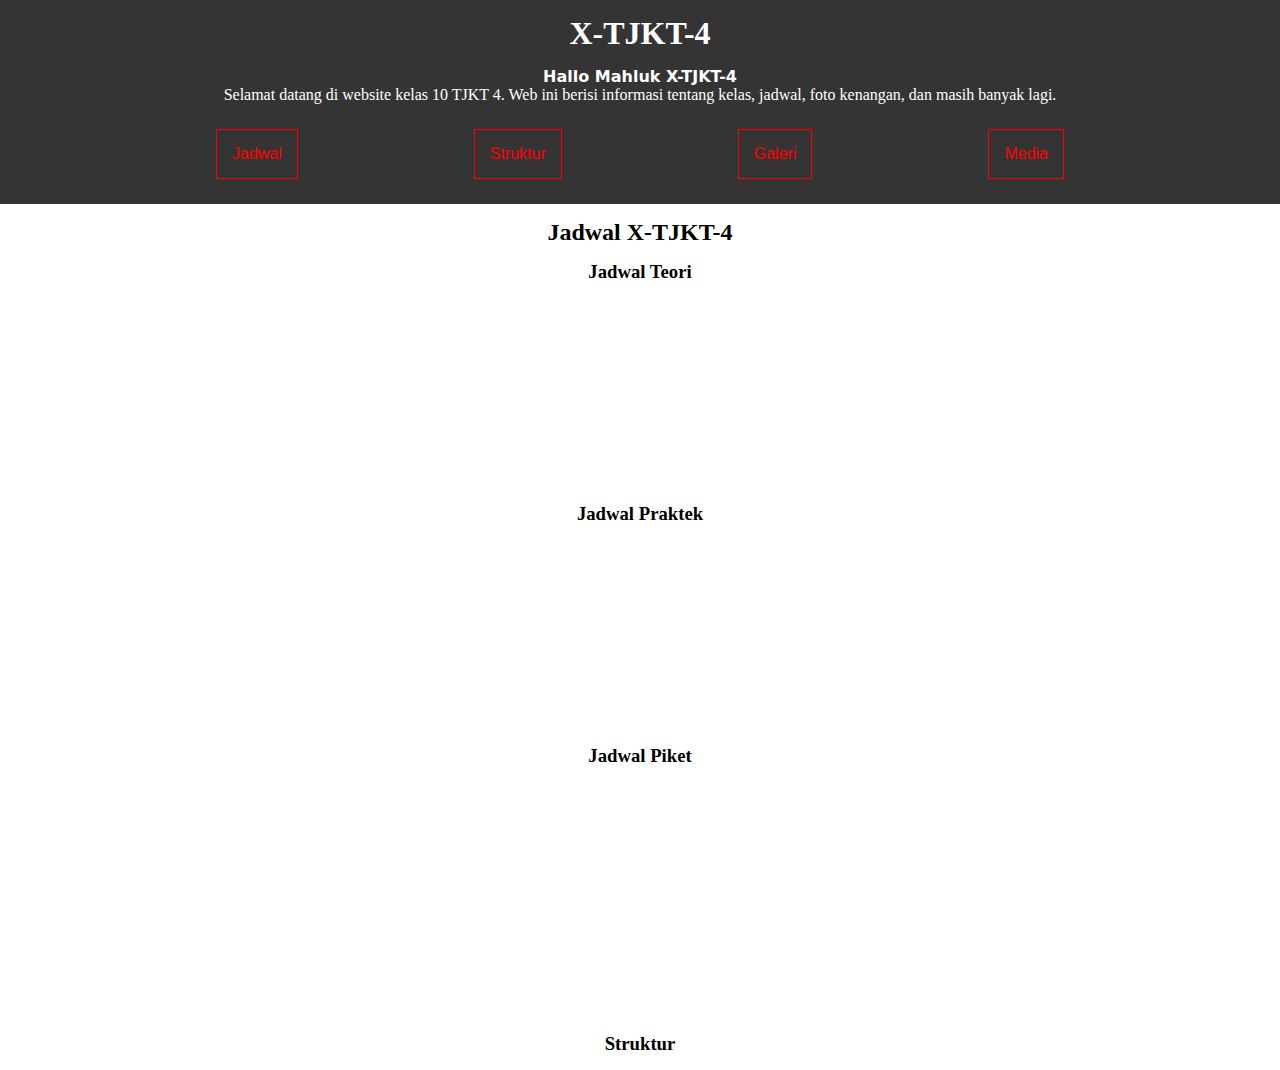
==== index.html @ d937a9f5 "update" ====
<!DOCTYPE html>
<html lang="en">
<head>
    <meta charset="UTF-8">
    <meta name="viewport" content="width=device-width, initial-scale=1.0">
    <title>CLASS X-TJKT-4</title>
    <link rel="stylesheet" href="style/style.css">
</head>
<body>

    <header>
        <div class="judul">
        <h1>X-TJKT-4</h1>
        <h4>Hallo Mahluk X-TJKT-4</h4>
        <p>Selamat datang di website kelas 10 TJKT 4. Web ini berisi informasi tentang kelas, jadwal, foto kenangan, dan masih banyak lagi.</p>
        </div>
        <nav class="page">
            <a href="#jadwal">Jadwal</a>
            <a href="#Struktur">Struktur</a>
            <a href="#">Galeri</a>
            <a href="#Jadwal">Media</a>
        </nav>
    </header>

    <main>

        <section id="jadwal">

            <h2>Jadwal X-TJKT-4</h2>

            <div class="teori">
                <h3>Jadwal Teori</h3>
                <details class="jadwal" data-hari="1">
                    <summary>Senin</summary>
                        <p>SIN [Sejarah Indonesia]</p>
                        <p>BIG [Bahasa Inggris]</p>
                        <p>PAB [Pendidikan Agama]</p>
                </details>
                <details class="jadwal" data-hari="2">
                    <summary>Selasa</summary>
                        <p>MAT [Matematika]</p>
                        <p>BJW [Bahasa Jawa]</p>
                        <p>BIN [Bahasa Indonesia]</p>
                </details>
                <details class="jadwal" data-hari="3">
                    <summary>Rabu</summary>
                        <p>BIG [Bahasa Inggris]</p>
                        <p>MAT [Matematika]</p>
                        <p>SBU [Seni Budaya]</p>
                </details>
                <details class="jadwal" data-hari="4">
                    <summary>Kamis</summary>
                        <p>PJOK [Pendidikan Jasmani, Olahraga, dan Kesehatan]</p>
                        <p>Jeda Kegiatan</p>
                        <p>BIN [Bahasa Indonesia]</p>
                        <p>PAB [Pendidikan Agama]</p>
                </details>
                <details class="jadwal" data-hari="5">
                    <summary>Jum'at</summary>
                        <p>Jum'at Karakter</p>
                        <p>PJOK [Pendidikan Jasmani, Olahraga, dan Kesehatan]</p>
                        <p>PKN [Pendidikan Kewarga Negaraan]</p>
                </details>
            </div>
            <div class="praktek">
                <h3>Jadwal Praktek</h3>
                <details class="jadwal" data-hari="1">
                    <summary>Senin</summary>
                        <p>PKR [Penguatan Karakter][Upacara]</p>
                        <p>DPK [Dasar Proggram Keahlian]</p>
                        <p>BKS [Bimbinagan Konseling]</p>
                        <p>DPK [Dasar Proggam Keahlian]</p>
                </details>
                <details class="jadwal" data-hari="2"> 
                    <summary>Selasa</summary>
                        <p>PAS [IPA IPS]</p>
                        <p>P-5</p>
                        <p>DPK [Dasar Proggam Keahlian]</p>
                        <p>PAS [IPA IPS]</p>
                </details>
                <details class="jadwal" data-hari="3">
                    <summary>Rabu</summary>
                        <p>DPK [Dasar Proggam Keahlian]</p>
                </details>
                <details class="jadwal" data-hari="4">
                    <summary>Kamis</summary>
                        <p>DPK [Dasar Proggam Keahlian</p>
                        <p>P-5</p>
                        <p>INF [Informatika]]</p>
                </details>
                <details class="jadwal" data-hari="5">
                    <summary>Jum'at</summary>
                        <p>Jum'at Karakter</p>
                        <p>INF [Informatika]</p>
                        <p>PAS [IPA IPS]</p>
                </details>
            </div>
            <div class="piket">
                <h3>Jadwal Piket</h3>
                <details class="jadwal" data-hari="1">
                    <summary>Senin</summary>
                        <p>Abyakta  |  Adhira  |  Ahmad  | Syahrul  | Raka  |  Taufiq  |  Albriano</p>
                </details>
                <details class="jadwal" data-hari="2">
                    <summary>Selasa</summary>
                        <p>Bintang | Aqila | Ardiansyah | Afifah | Septian | Sofyan | Syahid</p>
                </details>
                <details class="jadwal" data-hari="3">
                    <summary>Rabu</summary>
                        <p>Aulia Cintya | Aulia Rossi | Alvalen | Azizah | Revan | Ririn | Riska</p>
                </details>
                <details class="jadwal" data-hari="4">
                    <summary>Kamis</summary>
                        <p>Bidhary | Denia | Dwi Handika | Pratama | Hasya | Puan | Putri</p>
                </details>
                <details class="jadwal" data-hari="5">
                    <summary>Jum'at</summary>
                        <p>Herlambang | Ivo | Kelvin | Fardan | Nova</p>
                </details>
            </div>
        </section>
        <br><br>
        <section id="Struktur">
            <div class="struktur">
                <h3>Struktur</h3>
            </div>
        </section>
    </main>
        

    <script src="script/script.js"></script>



</body>
</html>
---- style/style.css ----
* {
    margin: 0;
    padding: 0;
    font-family: Arial, Helvetica, sans-serif;
}


header {
    background-color: rgb(53, 52, 52);
    color: #fff;
    text-align: center;
}

header h1 {
    padding: 15px;
    font-family: cursive;
}

header h4 {
    font-family: system-ui, -apple-system, BlinkMacSystemFont, 'Segoe UI', Roboto, Oxygen, Ubuntu, Cantarell, 'Open Sans', 'Helvetica Neue', sans-serif;
}

header p {
    margin: auto;
    width: 80%;
    font-family: 'Times New Roman', Times, serif;
}

header .page {
    justify-content: space-around;
    display: flex;
    width: 80%;
    margin: auto;
    padding: 25px;
}

/* Gaya dasar untuk tautan header */
header a {
    text-decoration: none; /* Menghilangkan garis bawah pada tautan */
    color: #ff0000; /* Mengatur warna teks menjadi merah */
    border: #ff0000 1px solid; /* Menambahkan border merah pada tautan */
    padding: 15px; /* Menambahkan padding di sekitar teks */
    display: inline-block; /* Memastikan padding dan animasi bekerja dengan baik */
    transition: all 0.3s ease; /* Transisi halus untuk semua properti selama 0.3 detik */
}

/* Gaya untuk tautan saat di-hover */
header a:hover {
    color: #fff; /* Mengubah warna teks menjadi putih saat di-hover */
    background: red; /* Mengubah warna latar belakang menjadi merah saat di-hover */
}

/* Animasi tambahan dengan keyframes */
@keyframes pulse {
    0% {
        transform: scale(1); /* Skala awal elemen */
        background-color: red; /* Warna latar belakang awal */
    }
    50% {
        transform: scale(1.1); /* Skala elemen menjadi lebih besar */
        background-color: darkred; /* Warna latar belakang menjadi lebih gelap */
    }
    100% {
        transform: scale(1); /* Kembali ke skala awal */
        background-color: red; /* Warna latar belakang kembali ke merah */
    }
}

/* Menerapkan animasi saat di-hover */
header a:hover {
    animation: pulse 0.6s ease-in-out; /* Menerapkan animasi pulse selama 0.6 detik */
}

#jadwal {
    margin: auto;
    width: 80%;
}

.jadwal {
    border: black 1px solid;
    padding: 5px;
    background: #aeaeae;
    text-align: justify;
}


.jadwal:hover {
    background-color: #ff0000;
    color: white;
}

.jadwal[open] {
    background-color: black;
    color: red;
}

.terpilih {
    background-color: #90ee90; /* Hijau untuk hari terpilih */
}
.tidak-terpilih {
    background-color: #ff6347; /* Merah untuk hari tidak terpilih */
}

#jadwal h2 {
    text-align: center;
    font-family:cursive;
    font-weight: bold;
    margin: 15px;
}

.teori h3, .praktek h3, .piket h3, .struktur h3{
    text-align: center;
    font-family:cursive;
    font-weight: bold;
    margin: 15px;
}

/* Animasi fade-in untuk .jadwal */
@keyframes fadeIn {
    from {
        opacity: 0;
        transform: translateY(20px);
    }
    to {
        opacity: 1;
        transform: translateY(0);
    }
}

/* Terapkan animasi pada elemen .jadwal */
.jadwal {
    opacity: 0; /* Awalnya tersembunyi */
    animation: fadeIn 0.5s ease forwards; /* Terapkan animasi */
    margin: 10px 0; /* Tambahkan margin untuk pemisah */
}

/* Menerapkan delay untuk setiap .jadwal */
.jadwal:nth-child(1) {
    animation-delay: 0.5s; /* Muncul setelah 0.5 detik */
}
.jadwal:nth-child(2) {
    animation-delay: 1s; /* Muncul setelah 1 detik */
}
.jadwal:nth-child(3) {
    animation-delay: 1.5s; /* Muncul setelah 1.5 detik */
}
.jadwal:nth-child(4) {
    animation-delay: 2s; /* Muncul setelah 2 detik */
}
.jadwal:nth-child(5) {
    animation-delay: 2.5s; /* Muncul setelah 2.5 detik */
}
.jadwal:nth-child(6) {
    animation-delay: 3s; /* Muncul setelah 3 detik */
}
.jadwal:nth-child(7) {
    animation-delay: 3.5s; /* Muncul setelah 3.5 detik */
}
.jadwal:nth-child(8) {
    animation-delay: 4s; /* Muncul setelah 3.5 detik */
}
.jadwal:nth-child(9) {
    animation-delay: 4.5s; /* Muncul setelah 3.5 detik */
}
.jadwal:nth-child(10) {
    animation-delay: 5s; /* Muncul setelah 3.5 detik */
}
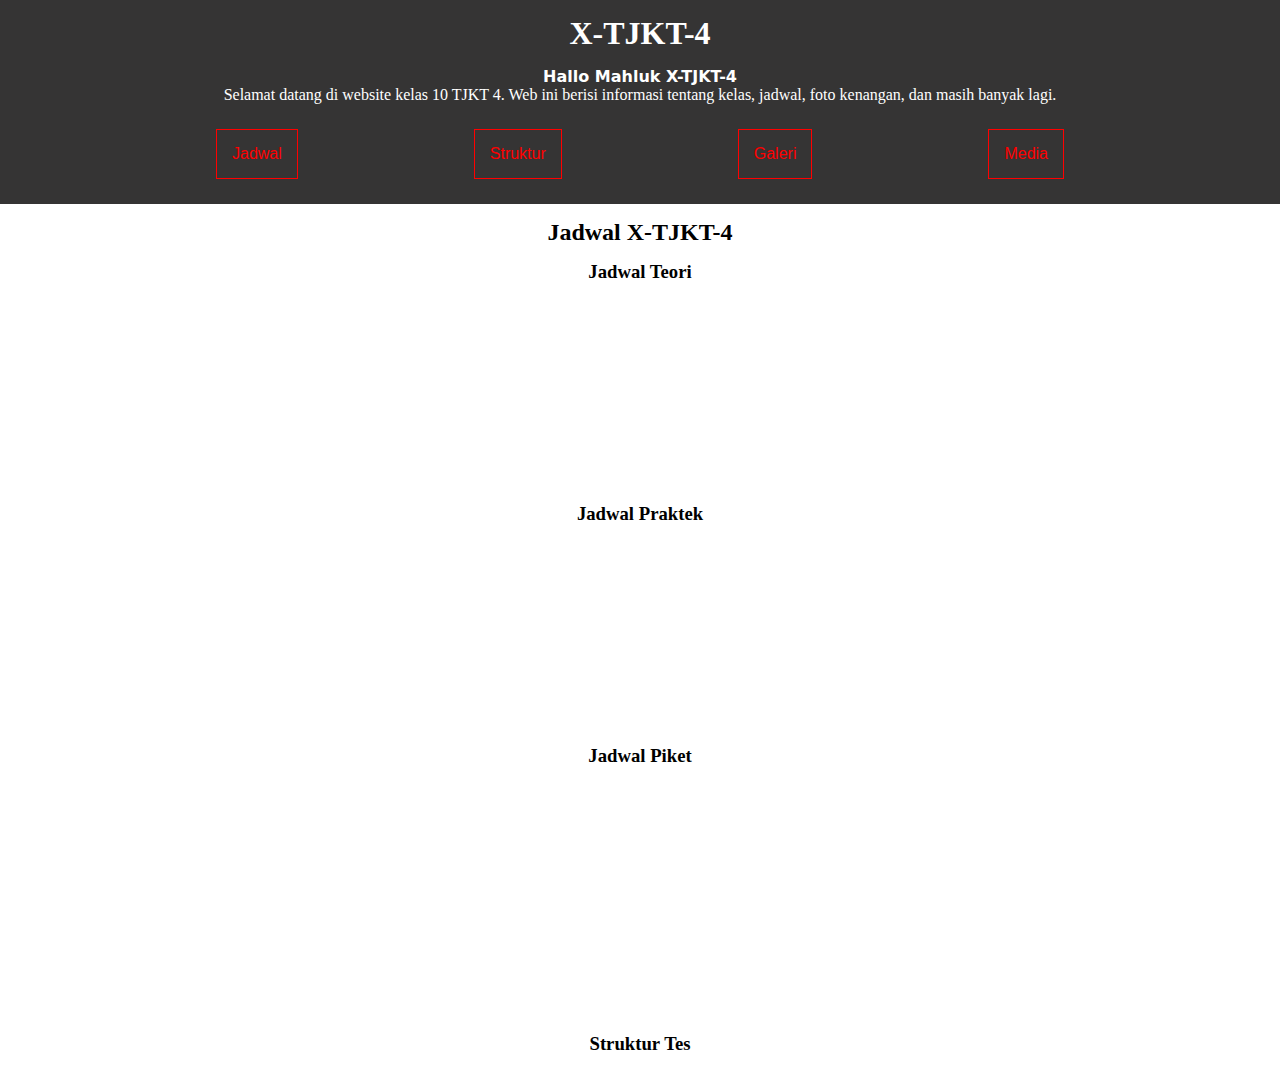
==== commit 71646f40: "update" ====
--- a/index.html
+++ b/index.html
@@ -122,7 +122,7 @@
         <br><br>
         <section id="Struktur">
             <div class="struktur">
-                <h3>Struktur</h3>
+                <h3>Struktur Tes</h3>
             </div>
         </section>
     </main>
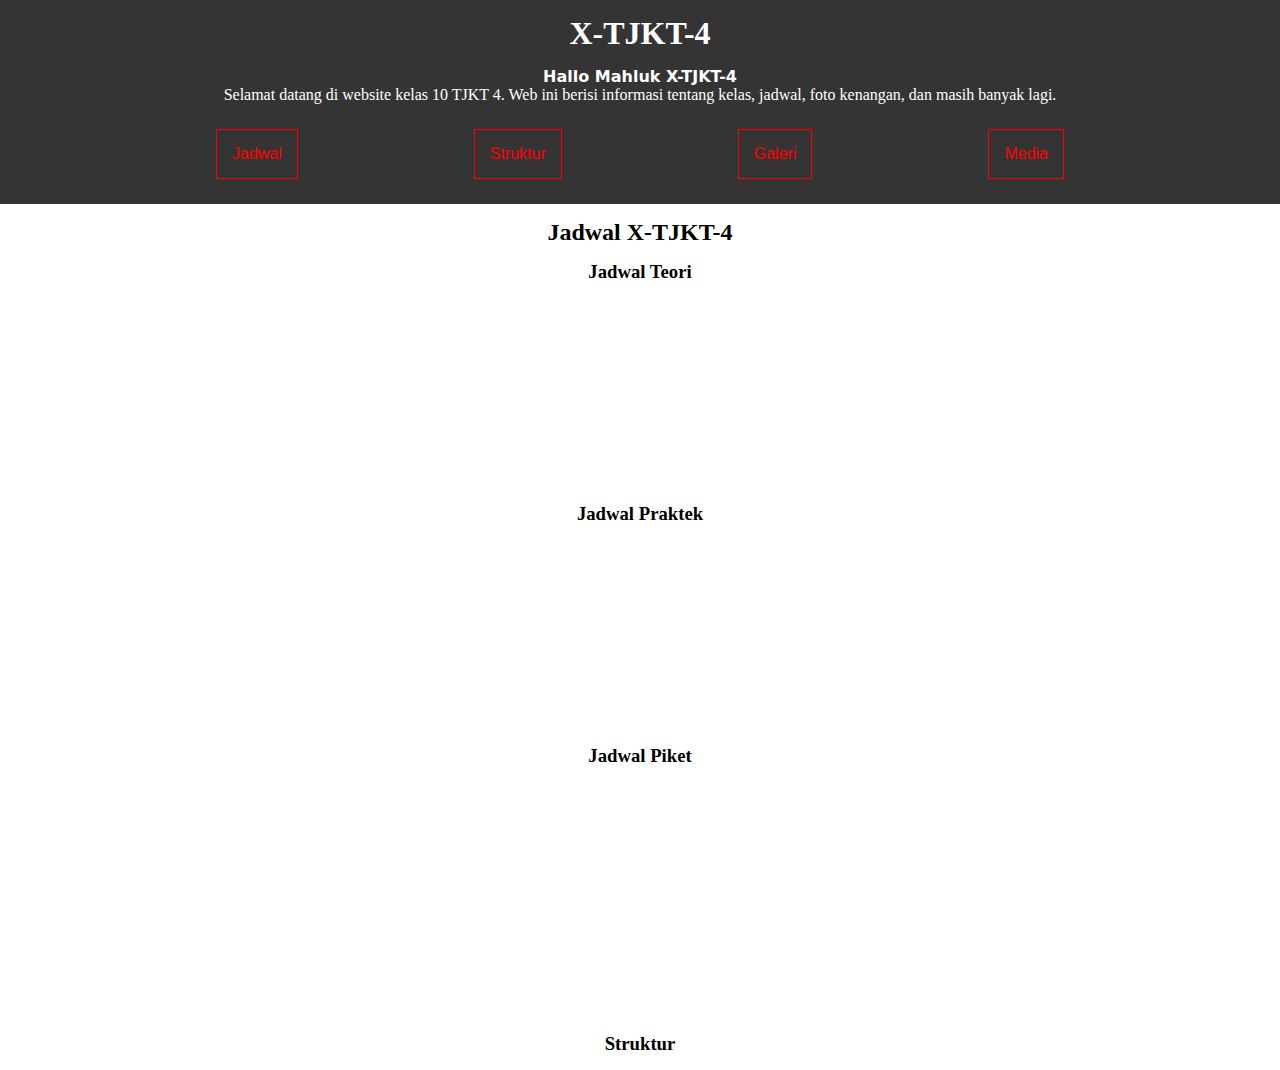
==== commit a2072d02: "update" ====
--- a/index.html
+++ b/index.html
@@ -122,7 +122,7 @@
         <br><br>
         <section id="Struktur">
             <div class="struktur">
-                <h3>Struktur Tes</h3>
+                <h3>Struktur</h3>
             </div>
         </section>
     </main>
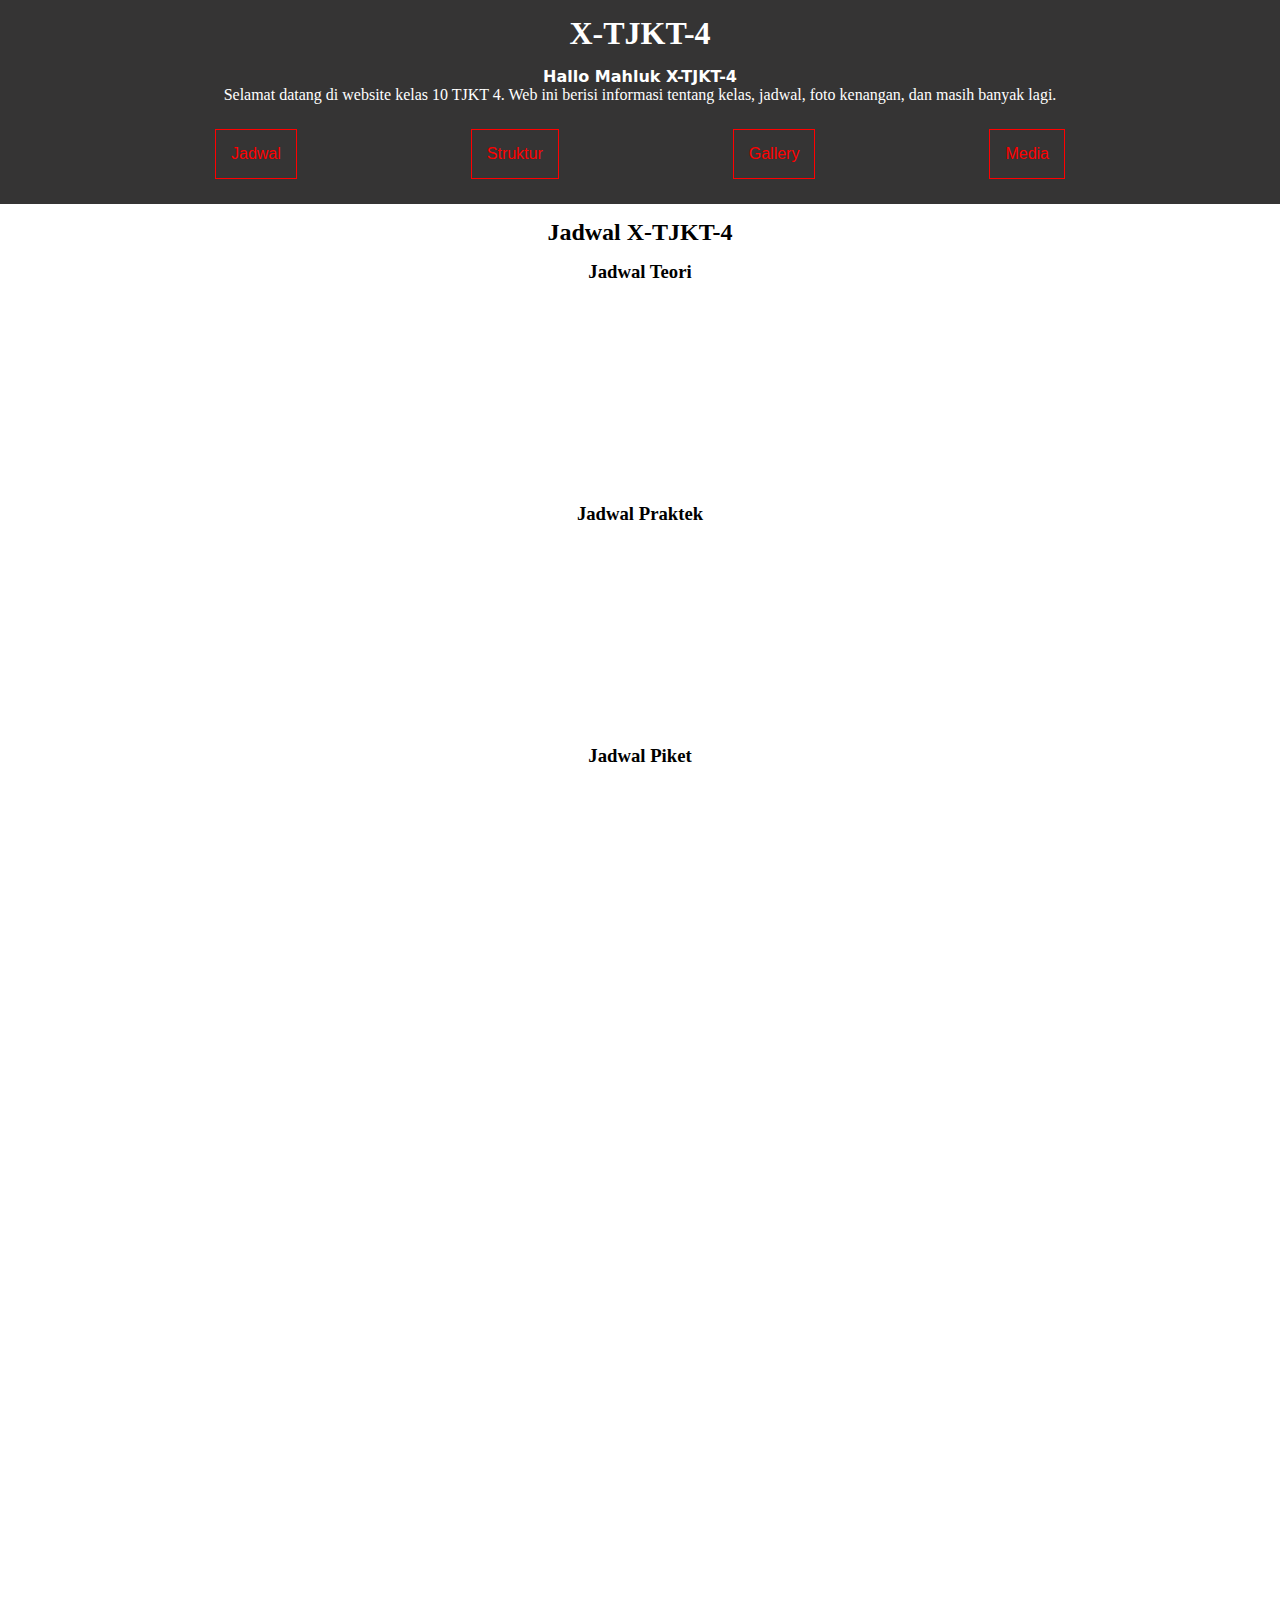
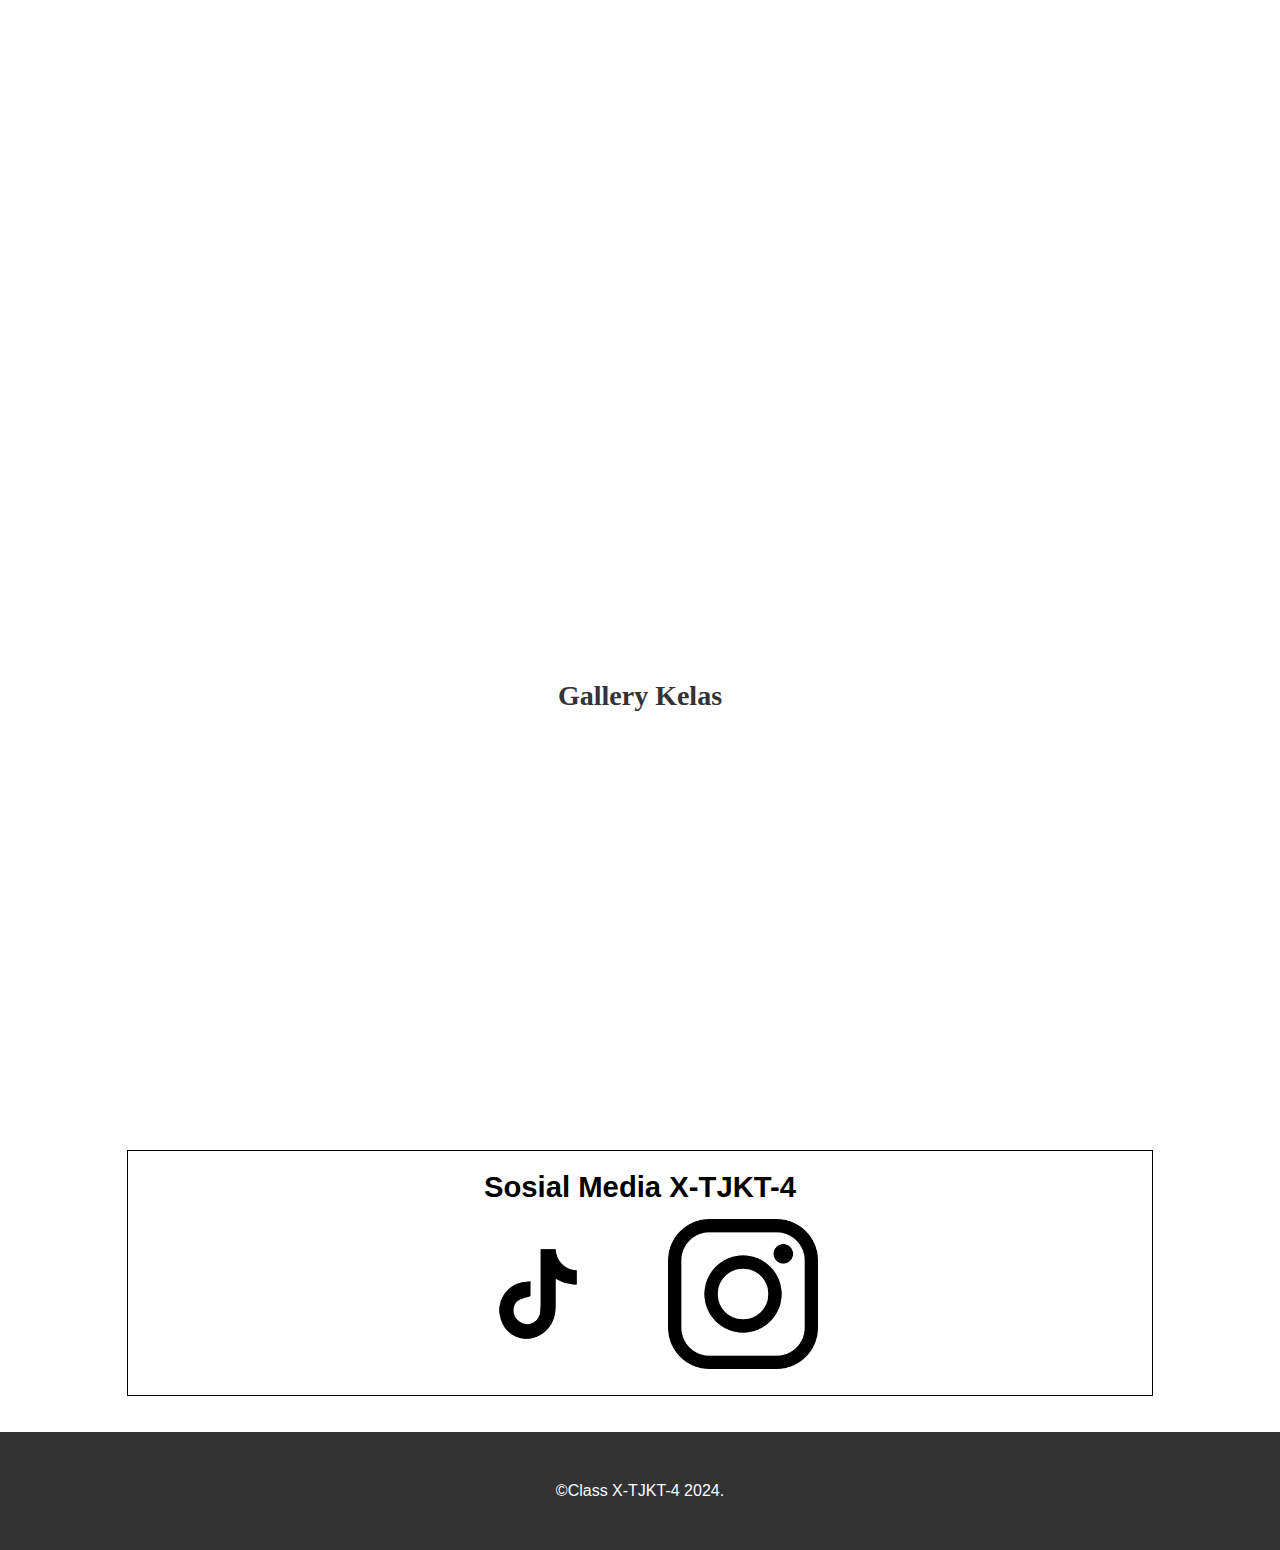
==== commit 4a604430: "update" ====
--- a/index.html
+++ b/index.html
@@ -1,136 +1,184 @@
-<!DOCTYPE html>
-<html lang="en">
-<head>
-    <meta charset="UTF-8">
-    <meta name="viewport" content="width=device-width, initial-scale=1.0">
-    <title>CLASS X-TJKT-4</title>
-    <link rel="stylesheet" href="style/style.css">
-</head>
-<body>
-
-    <header>
-        <div class="judul">
-        <h1>X-TJKT-4</h1>
-        <h4>Hallo Mahluk X-TJKT-4</h4>
-        <p>Selamat datang di website kelas 10 TJKT 4. Web ini berisi informasi tentang kelas, jadwal, foto kenangan, dan masih banyak lagi.</p>
-        </div>
-        <nav class="page">
-            <a href="#jadwal">Jadwal</a>
-            <a href="#Struktur">Struktur</a>
-            <a href="#">Galeri</a>
-            <a href="#Jadwal">Media</a>
-        </nav>
-    </header>
-
-    <main>
-
-        <section id="jadwal">
-
-            <h2>Jadwal X-TJKT-4</h2>
-
-            <div class="teori">
-                <h3>Jadwal Teori</h3>
-                <details class="jadwal" data-hari="1">
-                    <summary>Senin</summary>
-                        <p>SIN [Sejarah Indonesia]</p>
-                        <p>BIG [Bahasa Inggris]</p>
-                        <p>PAB [Pendidikan Agama]</p>
-                </details>
-                <details class="jadwal" data-hari="2">
-                    <summary>Selasa</summary>
-                        <p>MAT [Matematika]</p>
-                        <p>BJW [Bahasa Jawa]</p>
-                        <p>BIN [Bahasa Indonesia]</p>
-                </details>
-                <details class="jadwal" data-hari="3">
-                    <summary>Rabu</summary>
-                        <p>BIG [Bahasa Inggris]</p>
-                        <p>MAT [Matematika]</p>
-                        <p>SBU [Seni Budaya]</p>
-                </details>
-                <details class="jadwal" data-hari="4">
-                    <summary>Kamis</summary>
-                        <p>PJOK [Pendidikan Jasmani, Olahraga, dan Kesehatan]</p>
-                        <p>Jeda Kegiatan</p>
-                        <p>BIN [Bahasa Indonesia]</p>
-                        <p>PAB [Pendidikan Agama]</p>
-                </details>
-                <details class="jadwal" data-hari="5">
-                    <summary>Jum'at</summary>
-                        <p>Jum'at Karakter</p>
-                        <p>PJOK [Pendidikan Jasmani, Olahraga, dan Kesehatan]</p>
-                        <p>PKN [Pendidikan Kewarga Negaraan]</p>
-                </details>
-            </div>
-            <div class="praktek">
-                <h3>Jadwal Praktek</h3>
-                <details class="jadwal" data-hari="1">
-                    <summary>Senin</summary>
-                        <p>PKR [Penguatan Karakter][Upacara]</p>
-                        <p>DPK [Dasar Proggram Keahlian]</p>
-                        <p>BKS [Bimbinagan Konseling]</p>
-                        <p>DPK [Dasar Proggam Keahlian]</p>
-                </details>
-                <details class="jadwal" data-hari="2"> 
-                    <summary>Selasa</summary>
-                        <p>PAS [IPA IPS]</p>
-                        <p>P-5</p>
-                        <p>DPK [Dasar Proggam Keahlian]</p>
-                        <p>PAS [IPA IPS]</p>
-                </details>
-                <details class="jadwal" data-hari="3">
-                    <summary>Rabu</summary>
-                        <p>DPK [Dasar Proggam Keahlian]</p>
-                </details>
-                <details class="jadwal" data-hari="4">
-                    <summary>Kamis</summary>
-                        <p>DPK [Dasar Proggam Keahlian</p>
-                        <p>P-5</p>
-                        <p>INF [Informatika]]</p>
-                </details>
-                <details class="jadwal" data-hari="5">
-                    <summary>Jum'at</summary>
-                        <p>Jum'at Karakter</p>
-                        <p>INF [Informatika]</p>
-                        <p>PAS [IPA IPS]</p>
-                </details>
-            </div>
-            <div class="piket">
-                <h3>Jadwal Piket</h3>
-                <details class="jadwal" data-hari="1">
-                    <summary>Senin</summary>
-                        <p>Abyakta  |  Adhira  |  Ahmad  | Syahrul  | Raka  |  Taufiq  |  Albriano</p>
-                </details>
-                <details class="jadwal" data-hari="2">
-                    <summary>Selasa</summary>
-                        <p>Bintang | Aqila | Ardiansyah | Afifah | Septian | Sofyan | Syahid</p>
-                </details>
-                <details class="jadwal" data-hari="3">
-                    <summary>Rabu</summary>
-                        <p>Aulia Cintya | Aulia Rossi | Alvalen | Azizah | Revan | Ririn | Riska</p>
-                </details>
-                <details class="jadwal" data-hari="4">
-                    <summary>Kamis</summary>
-                        <p>Bidhary | Denia | Dwi Handika | Pratama | Hasya | Puan | Putri</p>
-                </details>
-                <details class="jadwal" data-hari="5">
-                    <summary>Jum'at</summary>
-                        <p>Herlambang | Ivo | Kelvin | Fardan | Nova</p>
-                </details>
-            </div>
-        </section>
-        <br><br>
-        <section id="Struktur">
-            <div class="struktur">
-                <h3>Struktur</h3>
-            </div>
-        </section>
-    </main>
-        
-
-    <script src="script/script.js"></script>
-
-
-
-</body>
-</html>
+<!DOCTYPE html>
+<html lang="en">
+<head>
+    <meta charset="UTF-8">
+    <meta name="viewport" content="width=device-width, initial-scale=1.0">
+    <title>CLASS X-TJKT-4</title>
+    <link rel="stylesheet" href="style/style.css">
+</head>
+<body>
+
+    <header>
+        <div class="judul">
+        <h1>X-TJKT-4</h1>
+        <h4>Hallo Mahluk X-TJKT-4</h4>
+        <p>Selamat datang di website kelas 10 TJKT 4. Web ini berisi informasi tentang kelas, jadwal, foto kenangan, dan masih banyak lagi.</p>
+        </div>
+        <nav class="page">
+            <a href="#jadwal">Jadwal</a>
+            <a href="#Struktur">Struktur</a>
+            <a href="#Gallery">Gallery</a>
+            <a href="#Jadwal">Media</a>
+        </nav>
+    </header>
+
+    <main>
+
+        <section id="jadwal">
+
+            <h2>Jadwal X-TJKT-4</h2>
+
+            <div class="teori">
+                <h3>Jadwal Teori</h3>
+                <details class="jadwal" data-hari="1">
+                    <summary>Senin</summary>
+                        <p>SIN [Sejarah Indonesia]</p>
+                        <p>BIG [Bahasa Inggris]</p>
+                        <p>PAB [Pendidikan Agama]</p>
+                </details>
+                <details class="jadwal" data-hari="2">
+                    <summary>Selasa</summary>
+                        <p>MAT [Matematika]</p>
+                        <p>BJW [Bahasa Jawa]</p>
+                        <p>BIN [Bahasa Indonesia]</p>
+                </details>
+                <details class="jadwal" data-hari="3">
+                    <summary>Rabu</summary>
+                        <p>BIG [Bahasa Inggris]</p>
+                        <p>MAT [Matematika]</p>
+                        <p>SBU [Seni Budaya]</p>
+                </details>
+                <details class="jadwal" data-hari="4">
+                    <summary>Kamis</summary>
+                        <p>PJOK [Pendidikan Jasmani, Olahraga, dan Kesehatan]</p>
+                        <p>Jeda Kegiatan</p>
+                        <p>BIN [Bahasa Indonesia]</p>
+                        <p>PAB [Pendidikan Agama]</p>
+                </details>
+                <details class="jadwal" data-hari="5">
+                    <summary>Jum'at</summary>
+                        <p>Jum'at Karakter</p>
+                        <p>PJOK [Pendidikan Jasmani, Olahraga, dan Kesehatan]</p>
+                        <p>PKN [Pendidikan Kewarga Negaraan]</p>
+                </details>
+            </div>
+            <div class="praktek">
+                <h3>Jadwal Praktek</h3>
+                <details class="jadwal" data-hari="1">
+                    <summary>Senin</summary>
+                        <p>PKR [Penguatan Karakter][Upacara]</p>
+                        <p>DPK [Dasar Proggram Keahlian]</p>
+                        <p>BKS [Bimbinagan Konseling]</p>
+                        <p>DPK [Dasar Proggam Keahlian]</p>
+                </details>
+                <details class="jadwal" data-hari="2"> 
+                    <summary>Selasa</summary>
+                        <p>PAS [IPA IPS]</p>
+                        <p>P-5</p>
+                        <p>DPK [Dasar Proggam Keahlian]</p>
+                        <p>PAS [IPA IPS]</p>
+                </details>
+                <details class="jadwal" data-hari="3">
+                    <summary>Rabu</summary>
+                        <p>DPK [Dasar Proggam Keahlian]</p>
+                </details>
+                <details class="jadwal" data-hari="4">
+                    <summary>Kamis</summary>
+                        <p>DPK [Dasar Proggam Keahlian</p>
+                        <p>P-5</p>
+                        <p>INF [Informatika]]</p>
+                </details>
+                <details class="jadwal" data-hari="5">
+                    <summary>Jum'at</summary>
+                        <p>Jum'at Karakter</p>
+                        <p>INF [Informatika]</p>
+                        <p>PAS [IPA IPS]</p>
+                </details>
+            </div>
+            <div class="piket">
+                <h3>Jadwal Piket</h3>
+                <details class="jadwal" data-hari="1">
+                    <summary>Senin</summary>
+                        <p>Abyakta  |  Adhira  |  Ahmad  | Syahrul  | Raka  |  Taufiq  |  Albriano</p>
+                </details>
+                <details class="jadwal" data-hari="2">
+                    <summary>Selasa</summary>
+                        <p>Bintang | Aqila | Ardiansyah | Arifah | Septian | Sofyan | Syahid</p>
+                </details>
+                <details class="jadwal" data-hari="3">
+                    <summary>Rabu</summary>
+                        <p>Aulia Cintya | Aulia Rossi | Alvalen | Azizah | Revan | Ririn | Riska</p>
+                </details>
+                <details class="jadwal" data-hari="4">
+                    <summary>Kamis</summary>
+                        <p>Bidhary | Denia | Dwi Handika | Pratama | Hasya | Puan | Putri</p>
+                </details>
+                <details class="jadwal" data-hari="5">
+                    <summary>Jum'at</summary>
+                        <p>Herlambang | Ivo | Kelvin | Marvel | Fardan | Nova</p>
+                </details>
+            </div>
+        </section>
+
+        <br><br>
+
+        <!-- struktur -->
+        <section id="Struktur">
+            <div class="struktur">
+                <img src="img/struktur.png" alt="">
+            </div>
+            <div class="spacer"></div>
+        </section>
+
+        <br><br>
+
+        <section id="Gallery">
+            <div class="gallery">
+                <h3>Gallery Kelas</h3>
+                <div class="gallery-grid">
+                    <img src="img/foto1.jpg" alt="Gambar 1">
+                    <img src="img/foto2.jpg" alt="Gambar 2">
+                    <img src="img/foto3.jpg" alt="Gambar 3">
+                    <img src="img/foto4.jpg" alt="Gambar 4">
+                    <img src="img/foto5.jpg" alt="Gambar 5">
+                </div>
+            </div>
+        </section>
+        
+        <br><br>
+
+        <section id="media">
+            <section class="social-media-section">
+                <div class="container">
+                    <h3>Sosial Media X-TJKT-4</h3>
+                    <div class="social-media-icons">
+                        <a href="" target="_blank">
+                            <img src="img/tiktok.png"" alt="">
+                        </a>
+                        <a href="https://www.instagram.com/xtjkt4.lanska/?igsh=MW5pbXUyZzM1NDYyZw%3D%3D" target="_blank">
+                            <img src="img/ig.png" alt="Instagram">
+                        </a>
+                    </div>
+                </div>
+            </section>
+            
+        </section>
+
+    </main>
+    <br><br>
+
+    <footer class="footer">
+        <div class="footerconr">
+            <p>&copy;Class X-TJKT-4 2024.</p>
+        </div>
+    </footer>
+    
+    
+        
+
+    <script src="script/script.js"></script>
+
+
+
+</body>
+</html>
--- a/style/style.css
+++ b/style/style.css
@@ -108,7 +108,9 @@
     margin: 15px;
 }
 
-.teori h3, .praktek h3, .piket h3, .struktur h3{
+/* judul h3 */
+
+.teori h3, .praktek h3, .piket h3, .struktur h3 ,.gallery h3{
     text-align: center;
     font-family:cursive;
     font-weight: bold;
@@ -165,3 +167,152 @@
 .jadwal:nth-child(10) {
     animation-delay: 5s; /* Muncul setelah 3.5 detik */
 }
+
+/* sturktur */
+
+#Struktur {
+    background-image: url(../img/struktur.png);
+    background-size: cover;  /* Memastikan gambar mengisi seluruh elemen */
+    background-position: center;  /* Memposisikan gambar di tengah */
+    margin: auto;
+    text-align: center;
+    width: 80%;
+    border: 1px solid black;
+}
+
+#Struktur img {
+    display: flex;
+    margin: auto;
+    width: 80%;
+    text-align: center;
+    opacity: 0;
+    padding: 25px 0px;
+}
+
+#Struktur {
+    opacity: 0;  /* Mulai dari transparan */
+    transform: translateY(20px);  /* Menggeser elemen ke bawah */
+    animation: fadeInUp 7.5s forwards;  /* Memanggil animasi saat dimuat */
+}
+
+@keyframes fadeInUp {
+    to {
+        opacity: 1;  /* Menjadi terlihat */
+        transform: translateY(0);  /* Kembali ke posisi normal */
+    }
+}
+
+.stuktur {
+    text-align: center;
+    padding: 50px 0;  /* Memberikan padding pada elemen */
+}
+
+/* galery */
+
+
+
+.gallery {
+    margin: auto;
+    text-align: center;  /* Menyelaraskan teks ke tengah */
+    width: 80%;
+}
+
+.gallery h3 {
+    font-size: 28px;
+    color: #333;
+    margin-bottom: 20px;
+}
+
+.gallery-grid {
+    display: grid;
+    grid-template-columns: repeat(auto-fill, minmax(200px, 1fr));  /* Grid responsif */
+    gap: 15px;  /* Jarak antar gambar */
+}
+
+.gallery-grid img {
+    width: 100%;  /* Gambar mengisi lebar grid */
+    height: auto;  /* Mempertahankan rasio aspek */
+    border-radius: 10px;  /* Sudut gambar membulat */
+    opacity: 0;  /* Mulai dari transparan */
+    transform: translateY(20px);  /* Menggeser gambar ke bawah */
+    animation: fadeInUp 0.5s forwards;  /* Memanggil animasi saat dimuat */
+}
+
+/* Delay animasi untuk setiap gambar */
+.gallery-grid img:nth-child(1) { animation-delay: 0.1s; }
+.gallery-grid img:nth-child(2) { animation-delay: 0.2s; }
+.gallery-grid img:nth-child(3) { animation-delay: 0.3s; }
+.gallery-grid img:nth-child(4) { animation-delay: 0.4s; }
+.gallery-grid img:nth-child(5) { animation-delay: 0.5s; }
+.gallery-grid img:nth-child(6) { animation-delay: 0.6s; }
+.gallery-grid img:nth-child(7) { animation-delay: 0.7s; }
+.gallery-grid img:nth-child(8) { animation-delay: 0.8s; }
+.gallery-grid img:nth-child(9) { animation-delay: 0.9s; }
+.gallery-grid img:nth-child(10) { animation-delay: 1.0s; }
+.gallery-grid img:nth-child(11) { animation-delay: 1.1s; }
+.gallery-grid img:nth-child(12) { animation-delay: 1.2s; }
+
+@keyframes fadeInUp {
+    to {
+        opacity: 1;  /* Menjadi terlihat */
+        transform: translateY(0);  /* Kembali ke posisi normal */
+    }
+}
+
+
+/* media */
+
+.social-media-section {
+    background-color: white;  /* Warna latar belakang */
+    color: black;  /* Warna teks */
+    padding: 20px 0;
+    text-align: center;  /* Menyelaraskan teks ke tengah */
+    width: 80%;
+    margin: auto;
+    font-size: 25px;
+    border: black 1px solid;
+}
+
+.social-media-section h3 {
+    margin-bottom: 15px;
+}
+
+.social-media-icons {
+    display: flex;
+    justify-content: center;  /* Memusatkan ikon */
+    flex-wrap: wrap;  /* Membuat ikon responsif */
+    gap: 55px;  /* Jarak antar ikon */
+}
+
+.social-media-icons a img {
+    width: 150px;  /* Ukuran ikon */
+    height: 150px;
+    transition: transform 0.3s;
+}
+
+.social-media-icons a img:hover {
+    transform: scale(1.1);  /* Membesar saat hover */
+    background-color: #aeaeae;
+}
+
+.container {
+    max-width: 800px;  /* Lebar maksimum kontainer */
+    margin: auto;  /* Memusatkan kontainer */
+    padding: 0 20px;  /* Jarak horizontal dalam kontainer */
+}
+
+.footer {
+    background-color: #333;  /* Warna latar belakang */
+    color: white;  /* Warna teks */
+    padding: 50px 0px;  /* Jarak vertikal */
+    text-align: center;  /* Menyelaraskan teks ke tengah */
+    position: relative;  /* Mengatur posisi */
+    bottom: 0;  /* Menempel di bagian bawah */
+    width: 100%;  /* Lebar penuh */
+}
+
+.footercon {
+    max-width: 800px;  /* Lebar maksimum kontainer */
+    margin: auto;  /* Memusatkan kontainer */
+    padding: 0 20px;  /* Jarak horizontal dalam kontainer */
+}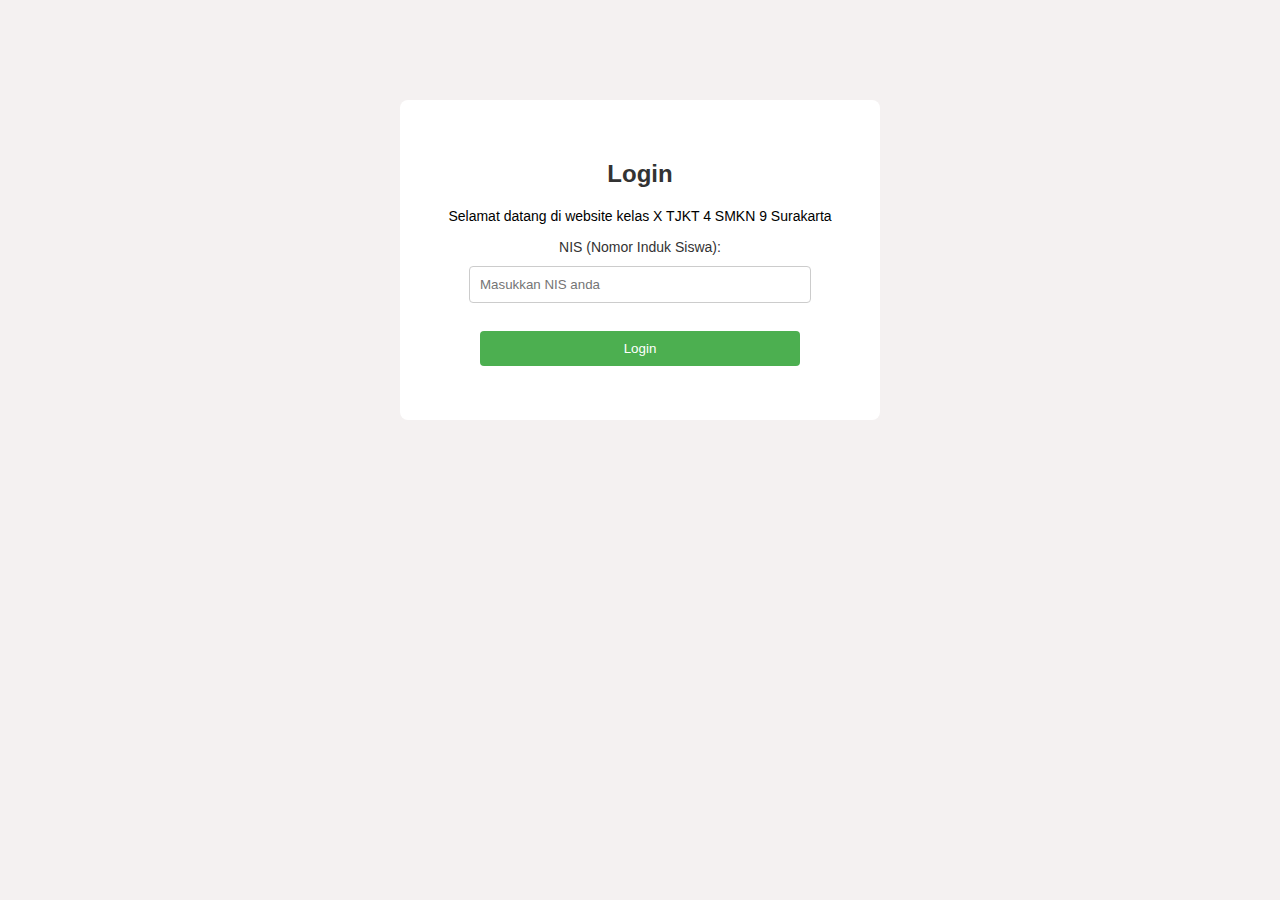
==== commit 53b615a5: "update v1 > v2" ====
--- a/index.html
+++ b/index.html
@@ -3,182 +3,32 @@
 <head>
     <meta charset="UTF-8">
     <meta name="viewport" content="width=device-width, initial-scale=1.0">
-    <title>CLASS X-TJKT-4</title>
-    <link rel="stylesheet" href="style/style.css">
+    <title>LOGIN WEBSITE X TJKT 4</title>
+    <link rel="stylesheet" href="css/login.css">
 </head>
 <body>
+    
+    <div class="login-container">
+        <h2>Login</h2>
+        <p>Selamat datang di website kelas X TJKT 4 SMKN 9 Surakarta</p>
+        <form id="loginForm">
+            <label for="nis">NIS (Nomor Induk Siswa):</label>
+            <input type="text" id="nis" placeholder="Masukkan NIS anda" required><br><br>
 
-    <header>
-        <div class="judul">
-        <h1>X-TJKT-4</h1>
-        <h4>Hallo Mahluk X-TJKT-4</h4>
-        <p>Selamat datang di website kelas 10 TJKT 4. Web ini berisi informasi tentang kelas, jadwal, foto kenangan, dan masih banyak lagi.</p>
+            <button type="submit">Login</button>
+        </form>
+        <p id="errorMessage" style="color:red";></p>
+    </div>
+
+    <!-- modal loading -->
+    <div id="loadingModal" class="modal">
+        <div class="modal-content">
+            <p>Memuat...</p>
+            <div class="spinner"></div>
         </div>
-        <nav class="page">
-            <a href="#jadwal">Jadwal</a>
-            <a href="#Struktur">Struktur</a>
-            <a href="#Gallery">Gallery</a>
-            <a href="#Jadwal">Media</a>
-        </nav>
-    </header>
+    </div>
 
-    <main>
-
-        <section id="jadwal">
-
-            <h2>Jadwal X-TJKT-4</h2>
-
-            <div class="teori">
-                <h3>Jadwal Teori</h3>
-                <details class="jadwal" data-hari="1">
-                    <summary>Senin</summary>
-                        <p>SIN [Sejarah Indonesia]</p>
-                        <p>BIG [Bahasa Inggris]</p>
-                        <p>PAB [Pendidikan Agama]</p>
-                </details>
-                <details class="jadwal" data-hari="2">
-                    <summary>Selasa</summary>
-                        <p>MAT [Matematika]</p>
-                        <p>BJW [Bahasa Jawa]</p>
-                        <p>BIN [Bahasa Indonesia]</p>
-                </details>
-                <details class="jadwal" data-hari="3">
-                    <summary>Rabu</summary>
-                        <p>BIG [Bahasa Inggris]</p>
-                        <p>MAT [Matematika]</p>
-                        <p>SBU [Seni Budaya]</p>
-                </details>
-                <details class="jadwal" data-hari="4">
-                    <summary>Kamis</summary>
-                        <p>PJOK [Pendidikan Jasmani, Olahraga, dan Kesehatan]</p>
-                        <p>Jeda Kegiatan</p>
-                        <p>BIN [Bahasa Indonesia]</p>
-                        <p>PAB [Pendidikan Agama]</p>
-                </details>
-                <details class="jadwal" data-hari="5">
-                    <summary>Jum'at</summary>
-                        <p>Jum'at Karakter</p>
-                        <p>PJOK [Pendidikan Jasmani, Olahraga, dan Kesehatan]</p>
-                        <p>PKN [Pendidikan Kewarga Negaraan]</p>
-                </details>
-            </div>
-            <div class="praktek">
-                <h3>Jadwal Praktek</h3>
-                <details class="jadwal" data-hari="1">
-                    <summary>Senin</summary>
-                        <p>PKR [Penguatan Karakter][Upacara]</p>
-                        <p>DPK [Dasar Proggram Keahlian]</p>
-                        <p>BKS [Bimbinagan Konseling]</p>
-                        <p>DPK [Dasar Proggam Keahlian]</p>
-                </details>
-                <details class="jadwal" data-hari="2"> 
-                    <summary>Selasa</summary>
-                        <p>PAS [IPA IPS]</p>
-                        <p>P-5</p>
-                        <p>DPK [Dasar Proggam Keahlian]</p>
-                        <p>PAS [IPA IPS]</p>
-                </details>
-                <details class="jadwal" data-hari="3">
-                    <summary>Rabu</summary>
-                        <p>DPK [Dasar Proggam Keahlian]</p>
-                </details>
-                <details class="jadwal" data-hari="4">
-                    <summary>Kamis</summary>
-                        <p>DPK [Dasar Proggam Keahlian</p>
-                        <p>P-5</p>
-                        <p>INF [Informatika]]</p>
-                </details>
-                <details class="jadwal" data-hari="5">
-                    <summary>Jum'at</summary>
-                        <p>Jum'at Karakter</p>
-                        <p>INF [Informatika]</p>
-                        <p>PAS [IPA IPS]</p>
-                </details>
-            </div>
-            <div class="piket">
-                <h3>Jadwal Piket</h3>
-                <details class="jadwal" data-hari="1">
-                    <summary>Senin</summary>
-                        <p>Abyakta  |  Adhira  |  Ahmad  | Syahrul  | Raka  |  Taufiq  |  Albriano</p>
-                </details>
-                <details class="jadwal" data-hari="2">
-                    <summary>Selasa</summary>
-                        <p>Bintang | Aqila | Ardiansyah | Arifah | Septian | Sofyan | Syahid</p>
-                </details>
-                <details class="jadwal" data-hari="3">
-                    <summary>Rabu</summary>
-                        <p>Aulia Cintya | Aulia Rossi | Alvalen | Azizah | Revan | Ririn | Riska</p>
-                </details>
-                <details class="jadwal" data-hari="4">
-                    <summary>Kamis</summary>
-                        <p>Bidhary | Denia | Dwi Handika | Pratama | Hasya | Puan | Putri</p>
-                </details>
-                <details class="jadwal" data-hari="5">
-                    <summary>Jum'at</summary>
-                        <p>Herlambang | Ivo | Kelvin | Marvel | Fardan | Nova</p>
-                </details>
-            </div>
-        </section>
-
-        <br><br>
-
-        <!-- struktur -->
-        <section id="Struktur">
-            <div class="struktur">
-                <img src="img/struktur.png" alt="">
-            </div>
-            <div class="spacer"></div>
-        </section>
-
-        <br><br>
-
-        <section id="Gallery">
-            <div class="gallery">
-                <h3>Gallery Kelas</h3>
-                <div class="gallery-grid">
-                    <img src="img/foto1.jpg" alt="Gambar 1">
-                    <img src="img/foto2.jpg" alt="Gambar 2">
-                    <img src="img/foto3.jpg" alt="Gambar 3">
-                    <img src="img/foto4.jpg" alt="Gambar 4">
-                    <img src="img/foto5.jpg" alt="Gambar 5">
-                </div>
-            </div>
-        </section>
-        
-        <br><br>
-
-        <section id="media">
-            <section class="social-media-section">
-                <div class="container">
-                    <h3>Sosial Media X-TJKT-4</h3>
-                    <div class="social-media-icons">
-                        <a href="" target="_blank">
-                            <img src="img/tiktok.png"" alt="">
-                        </a>
-                        <a href="https://www.instagram.com/xtjkt4.lanska/?igsh=MW5pbXUyZzM1NDYyZw%3D%3D" target="_blank">
-                            <img src="img/ig.png" alt="Instagram">
-                        </a>
-                    </div>
-                </div>
-            </section>
-            
-        </section>
-
-    </main>
-    <br><br>
-
-    <footer class="footer">
-        <div class="footerconr">
-            <p>&copy;Class X-TJKT-4 2024.</p>
-        </div>
-    </footer>
-    
-    
-        
-
-    <script src="script/script.js"></script>
-
-
+    <script src="js/login.js"></script>
 
 </body>
-</html>
+</html>--- a/css/login.css
+++ b/css/login.css
@@ -0,0 +1,125 @@
+body {
+    font-family: Arial, sans-serif;
+    margin: 0;
+    padding: 0;
+    background-color: #f4f1f1;
+}
+
+h2 {
+    color: #333;
+    font-size: 24px;
+    margin-bottom: 20px;
+}
+
+.login-container {
+    width: 100%;
+    max-width: 400px;
+    margin: 0 auto;
+    padding: 40px;
+    background-color: #fff;
+    border-radius: 8px;
+    box-shadow: 0 2px 10px rgba(0, 0, 0, 0, 0.1);
+    text-align: center;
+    margin-top: 100px;
+}
+
+.login-container p {
+    font-size: 14px;
+}
+
+input {
+    padding: 10px;
+    margin: 10px 0;
+    width: 80%;
+    border: 1px solid #ccc;
+    border-radius: 4px;
+}
+
+button {
+    padding: 10px 20px;
+    width: 80%;
+    cursor: pointer;
+    background-color: #4CAF50;
+    color: white;
+    border: none;
+    border-radius: 4px;
+}
+
+button:hover {
+    background-color: #45a049;
+}
+
+label {
+    font-size: 14px;
+    color: #333;
+}
+
+#errorMessage {
+    font-size: 14px;
+    color: red;
+}
+
+/* loading */
+.modal {
+    display: none;
+    position: fixed;
+    z-index: 1;
+    left: 0;
+    top: 0;
+    width: 100%;
+    height: 100%;
+    background-color: rgba(0, 0, 0, 0, 0.5);
+    overflow: auto;
+    padding-top: 60px;
+    justify-content: center;
+    align-items: center;
+    animation: fadeIn 0.5s ease;
+}
+
+.modal-content {
+    background-color: #fff;
+    margin: 5% auto;
+    padding: 20px;
+    border: 1px solid #888;
+    width: 80%;
+    border-radius: 8px;
+    text-align: center;
+    animation: slideIn 0.5s ease;
+}
+
+/* spinner animasi loading */
+.spinner {
+    border: 8px solid #f3f3f3;
+    border-top: 8px solid #3498db;
+    border-radius: 50%;
+    width: 50px;
+    height: 50px;
+    margin: auto;
+    animation: spin 2s linear infinite;
+}
+
+/* keyframe animation */
+@keyframes spin {
+    0% {
+        transform: rotate(0deg);
+    }
+    100% {
+        transform: rotate(360deg);
+    }
+}
+
+@keyframes fadeIn {
+    from {
+        opacity: 0;
+    }
+    to {
+        opacity: 1;
+    }
+}
+
+@keyframes slideIn {
+    from {
+        from { transform: translateY(-50px); opacity: 0; }
+        to { transform: translateY(0); opacity: 1; }
+    }
+}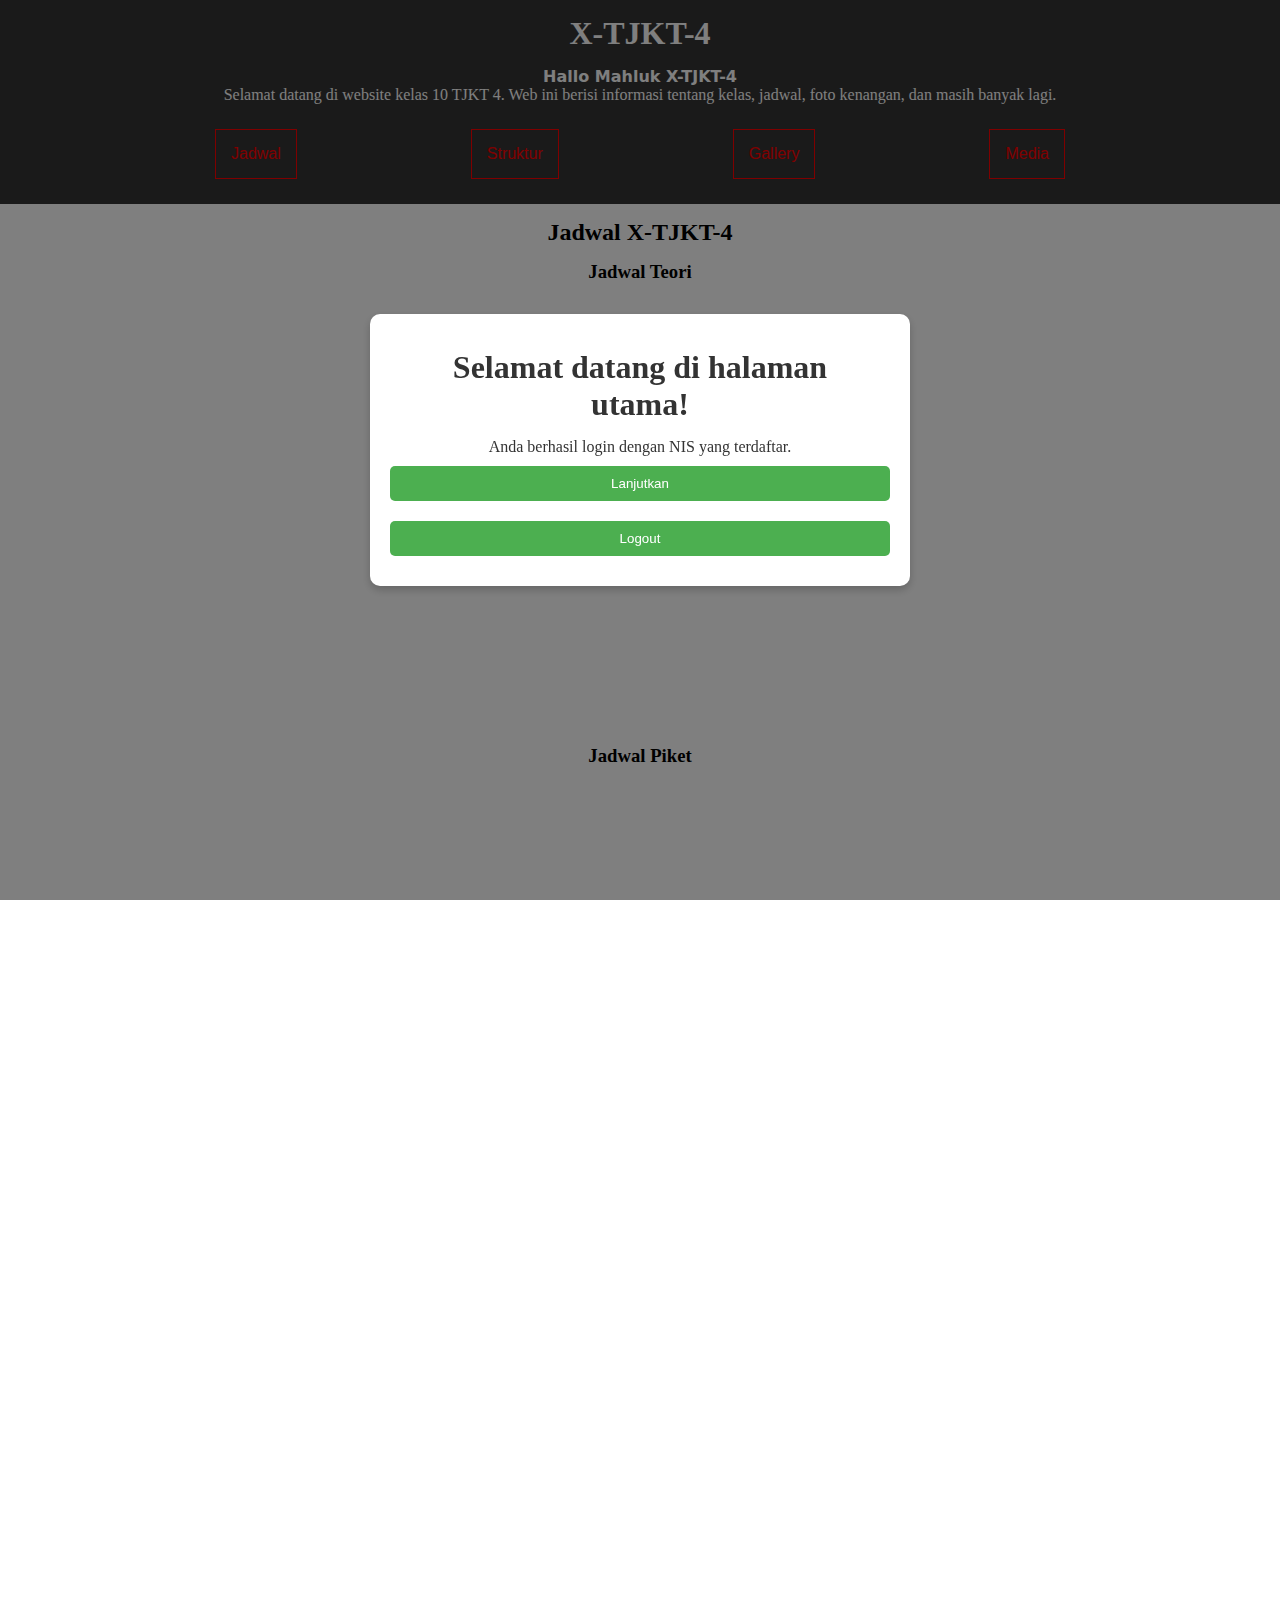
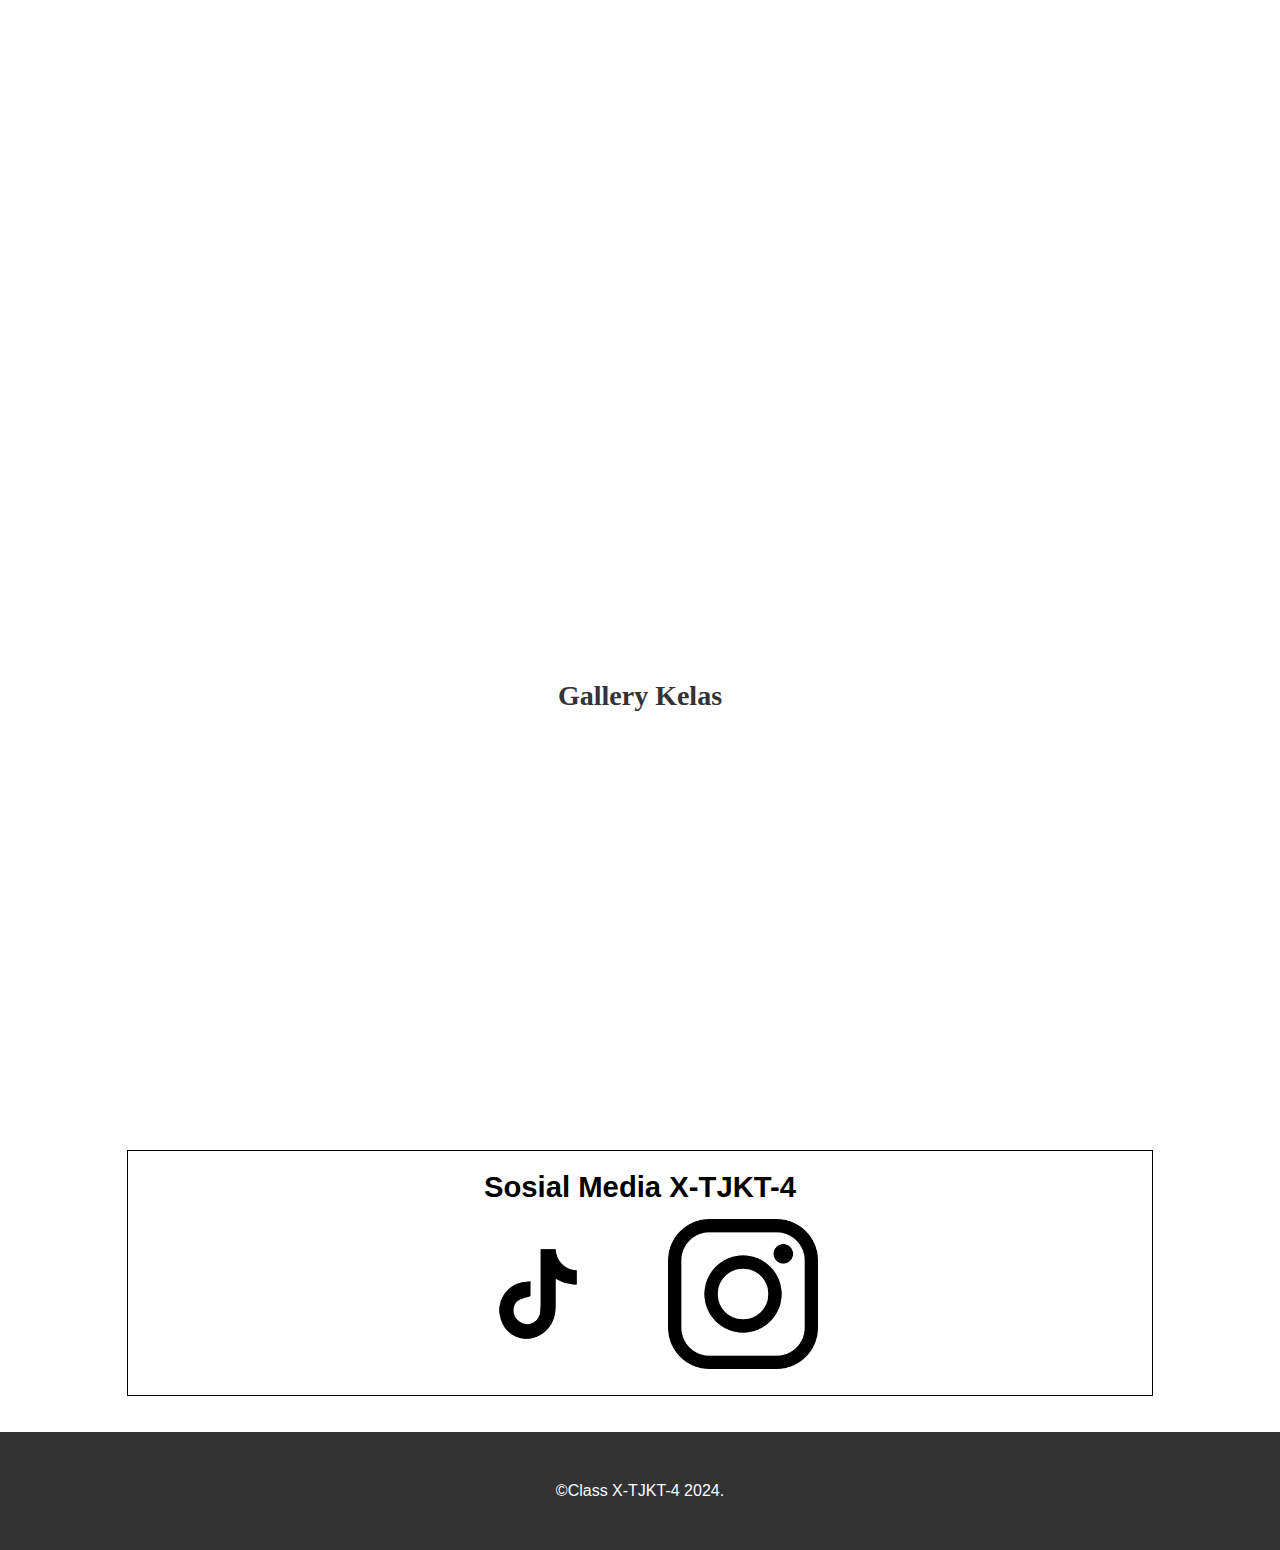
==== commit 9bb6a9bf: "Update index.html (bug fixed)" ====
--- a/index.html
+++ b/index.html
@@ -1,34 +1,203 @@
 <!DOCTYPE html>
-<html lang="en">
+<html lang="id">
 <head>
     <meta charset="UTF-8">
     <meta name="viewport" content="width=device-width, initial-scale=1.0">
-    <title>LOGIN WEBSITE X TJKT 4</title>
-    <link rel="stylesheet" href="css/login.css">
+    <title>CLASS X-TJKT-4</title>
+    <link rel="stylesheet" href="../css/home.css">
 </head>
 <body>
+
+
+    <header>
+        <div class="judul">
+        <h1>X-TJKT-4</h1>
+        <h4>Hallo Mahluk X-TJKT-4</h4>
+        <p>Selamat datang di website kelas 10 TJKT 4. Web ini berisi informasi tentang kelas, jadwal, foto kenangan, dan masih banyak lagi.</p>
+        </div>
+        <nav class="page">
+            <a href="#jadwal">Jadwal</a>
+            <a href="#Struktur">Struktur</a>
+            <a href="#Gallery">Gallery</a>
+            <a href="#media">Media</a>
+        </nav>
+
+            <!-- welcome  -->
+        <!-- Latar belakang popup -->
+        <div id="popupBackground">
+            <div id="popupBox">
+                <h1>Selamat datang di halaman utama!</h1>
+                <p>Anda berhasil login dengan NIS yang terdaftar.</p>
+                <div class="button-group">
+                    <!-- Tombol Lanjutkan -->
+                    <button onclick="continueToPage()">Lanjutkan</button>
+                    <!-- Tombol Logout -->
+                    <button onclick="logout()">Logout</button>
+                </div>
+            </div>
+
+
+    </header>
+
+    <main>
+
+        <section id="jadwal">
+
+            <h2>Jadwal X-TJKT-4</h2>
+
+            <div class="teori">
+                <h3>Jadwal Teori</h3>
+                <details class="jadwal" data-hari="1">
+                    <summary>Senin</summary>
+                        <p>SIN [Sejarah Indonesia]</p>
+                        <p>BIG [Bahasa Inggris]</p>
+                        <p>PAB [Pendidikan Agama]</p>
+                </details>
+                <details class="jadwal" data-hari="2">
+                    <summary>Selasa</summary>
+                        <p>MAT [Matematika]</p>
+                        <p>BJW [Bahasa Jawa]</p>
+                        <p>BIN [Bahasa Indonesia]</p>
+                </details>
+                <details class="jadwal" data-hari="3">
+                    <summary>Rabu</summary>
+                        <p>BIG [Bahasa Inggris]</p>
+                        <p>MAT [Matematika]</p>
+                        <p>SBU [Seni Budaya]</p>
+                </details>
+                <details class="jadwal" data-hari="4">
+                    <summary>Kamis</summary>
+                        <p>PJOK [Pendidikan Jasmani, Olahraga, dan Kesehatan]</p>
+                        <p>Jeda Kegiatan</p>
+                        <p>BIN [Bahasa Indonesia]</p>
+                        <p>PAB [Pendidikan Agama]</p>
+                </details>
+                <details class="jadwal" data-hari="5">
+                    <summary>Jum'at</summary>
+                        <p>Jum'at Karakter</p>
+                        <p>PJOK [Pendidikan Jasmani, Olahraga, dan Kesehatan]</p>
+                        <p>PKN [Pendidikan Kewarga Negaraan]</p>
+                </details>
+            </div>
+            <div class="praktek">
+                <h3>Jadwal Praktek</h3>
+                <details class="jadwal" data-hari="1">
+                    <summary>Senin</summary>
+                        <p>PKR [Penguatan Karakter][Upacara]</p>
+                        <p>DPK [Dasar Proggram Keahlian]</p>
+                        <p>BKS [Bimbinagan Konseling]</p>
+                        <p>DPK [Dasar Proggam Keahlian]</p>
+                </details>
+                <details class="jadwal" data-hari="2"> 
+                    <summary>Selasa</summary>
+                        <p>PAS [IPA IPS]</p>
+                        <p>P-5</p>
+                        <p>DPK [Dasar Proggam Keahlian]</p>
+                        <p>PAS [IPA IPS]</p>
+                </details>
+                <details class="jadwal" data-hari="3">
+                    <summary>Rabu</summary>
+                        <p>DPK [Dasar Proggam Keahlian]</p>
+                </details>
+                <details class="jadwal" data-hari="4">
+                    <summary>Kamis</summary>
+                        <p>DPK [Dasar Proggam Keahlian</p>
+                        <p>P-5</p>
+                        <p>INF [Informatika]]</p>
+                </details>
+                <details class="jadwal" data-hari="5">
+                    <summary>Jum'at</summary>
+                        <p>Jum'at Karakter</p>
+                        <p>INF [Informatika]</p>
+                        <p>PAS [IPA IPS]</p>
+                </details>
+            </div>
+            <div class="piket">
+                <h3>Jadwal Piket</h3>
+                <details class="jadwal" data-hari="1">
+                    <summary>Senin</summary>
+                        <p>Abyakta  |  Adhira  |  Ahmad  | Syahrul  | Raka  |  Taufiq  |  Albriano</p>
+                </details>
+                <details class="jadwal" data-hari="2">
+                    <summary>Selasa</summary>
+                        <p>Bintang | Aqila | Ardiansyah | Arifah | Septian | Sofyan | Syahid</p>
+                </details>
+                <details class="jadwal" data-hari="3">
+                    <summary>Rabu</summary>
+                        <p>Aulia Cintya | Aulia Rossi | Alvalen | Azizah | Revan | Ririn | Riska</p>
+                </details>
+                <details class="jadwal" data-hari="4">
+                    <summary>Kamis</summary>
+                        <p>Bidhary | Denia | Dwi Handika | Pratama | Hasya | Puan | Putri</p>
+                </details>
+                <details class="jadwal" data-hari="5">
+                    <summary>Jum'at</summary>
+                        <p>Herlambang | Ivo | Kelvin | Marvel | Fardan | Nova</p>
+                </details>
+            </div>
+        </section>
+
+        <br><br>
+
+        <!-- struktur -->
+        <section id="Struktur">
+            <div class="struktur">
+                <img src="../assets/images/webv1/struktur.png" alt="">
+            </div>
+            <div class="spacer"></div>
+        </section>
+
+        <br><br>
+
+        <section id="Gallery">
+            <div class="gallery">
+                <h3>Gallery Kelas</h3>
+                <div class="gallery-grid">
+                    <img src="../assets/images/webv1/foto1.jpg" alt="Gambar 1">
+                    <img src="../assets/images/webv1/foto2.jpg" alt="Gambar 2">
+                    <img src="../assets/images/webv1/foto3.jpg" alt="Gambar 3">
+                    <img src="../assets/images/webv1/foto4.jpg" alt="Gambar 4">
+                    <img src="../assets/images/webv1/foto5.jpg" alt="Gambar 5">
+                    <img src="../assets/images/webv1/foto6.jpg" alt="Gambar 6">
+                    <img src="../assets/images/webv1/foto7.jpg" alt="Gambar 7">
+                    <img src="../assets/images/webv1/foto8.jpg" alt="Gambar 8">
+                </div>
+            </div>
+        </section>
+        
+        <br><br>
+
+        <section id="media">
+            <section class="social-media-section">
+                <div class="container">
+                    <h3>Sosial Media X-TJKT-4</h3>
+                    <div class="social-media-icons">
+                        <a href="" target="_blank">
+                            <img src="../assets/images/webv1/tiktok.png"" alt="">
+                        </a>
+                        <a href="https://www.instagram.com/xtjkt4.lanska/?igsh=MW5pbXUyZzM1NDYyZw%3D%3D" target="_blank">
+                            <img src="../assets/images/webv1/ig.png" alt="Instagram">
+                        </a>
+                    </div>
+                </div>
+            </section>
+            
+        </section>
+
+    </main>
+    <br><br>
+
+    <footer class="footer">
+        <div class="footerconr">
+            <p>&copy;Class X-TJKT-4 2024.</p>
+        </div>
+    </footer>
     
-    <div class="login-container">
-        <h2>Login</h2>
-        <p>Selamat datang di website kelas X TJKT 4 SMKN 9 Surakarta</p>
-        <form id="loginForm">
-            <label for="nis">NIS (Nomor Induk Siswa):</label>
-            <input type="text" id="nis" placeholder="Masukkan NIS anda" required><br><br>
-
-            <button type="submit">Login</button>
-        </form>
-        <p id="errorMessage" style="color:red";></p>
-    </div>
-
-    <!-- modal loading -->
-    <div id="loadingModal" class="modal">
-        <div class="modal-content">
-            <p>Memuat...</p>
-            <div class="spinner"></div>
-        </div>
-    </div>
-
-    <script src="js/login.js"></script>
+    
+
+    <script src="../js/script.js"></script>
+
+
 
 </body>
-</html>+</html>
--- a/css/home.css
+++ b/css/home.css
@@ -0,0 +1,366 @@
+* {
+    margin: 0;
+    padding: 0;
+    font-family: Arial, Helvetica, sans-serif;
+}
+
+
+header {
+    background-color: rgb(53, 52, 52);
+    color: #fff;
+    text-align: center;
+}
+
+header h1 {
+    padding: 15px;
+    font-family: cursive;
+}
+
+header h4 {
+    font-family: system-ui, -apple-system, BlinkMacSystemFont, 'Segoe UI', Roboto, Oxygen, Ubuntu, Cantarell, 'Open Sans', 'Helvetica Neue', sans-serif;
+}
+
+header p {
+    margin: auto;
+    width: 80%;
+    font-family: 'Times New Roman', Times, serif;
+}
+
+header .page {
+    justify-content: space-around;
+    display: flex;
+    width: 80%;
+    margin: auto;
+    padding: 25px;
+}
+
+/* Gaya dasar untuk tautan header */
+header a {
+    text-decoration: none; /* Menghilangkan garis bawah pada tautan */
+    color: #ff0000; /* Mengatur warna teks menjadi merah */
+    border: #ff0000 1px solid; /* Menambahkan border merah pada tautan */
+    padding: 15px; /* Menambahkan padding di sekitar teks */
+    display: inline-block; /* Memastikan padding dan animasi bekerja dengan baik */
+    transition: all 0.3s ease; /* Transisi halus untuk semua properti selama 0.3 detik */
+}
+
+/* Gaya untuk tautan saat di-hover */
+header a:hover {
+    color: #fff; /* Mengubah warna teks menjadi putih saat di-hover */
+    background: red; /* Mengubah warna latar belakang menjadi merah saat di-hover */
+}
+
+#popupBox {
+    color: #333;
+}
+
+/* Animasi tambahan dengan keyframes */
+@keyframes pulse {
+    0% {
+        transform: scale(1); /* Skala awal elemen */
+        background-color: red; /* Warna latar belakang awal */
+    }
+    50% {
+        transform: scale(1.1); /* Skala elemen menjadi lebih besar */
+        background-color: darkred; /* Warna latar belakang menjadi lebih gelap */
+    }
+    100% {
+        transform: scale(1); /* Kembali ke skala awal */
+        background-color: red; /* Warna latar belakang kembali ke merah */
+    }
+}
+
+/* Menerapkan animasi saat di-hover */
+header a:hover {
+    animation: pulse 0.6s ease-in-out; /* Menerapkan animasi pulse selama 0.6 detik */
+}
+
+#jadwal {
+    margin: auto;
+    width: 80%;
+}
+
+.jadwal {
+    border: black 1px solid;
+    padding: 5px;
+    background: #aeaeae;
+    text-align: justify;
+}
+
+
+.jadwal:hover {
+    background-color: #ff0000;
+    color: white;
+}
+
+.jadwal[open] {
+    background-color: black;
+    color: red;
+}
+
+.terpilih {
+    background-color: #90ee90; /* Hijau untuk hari terpilih */
+}
+.tidak-terpilih {
+    background-color: #ff6347; /* Merah untuk hari tidak terpilih */
+}
+
+#jadwal h2 {
+    text-align: center;
+    font-family:cursive;
+    font-weight: bold;
+    margin: 15px;
+}
+
+/* judul h3 */
+
+.teori h3, .praktek h3, .piket h3, .struktur h3 ,.gallery h3{
+    text-align: center;
+    font-family:cursive;
+    font-weight: bold;
+    margin: 15px;
+}
+
+/* Animasi fade-in untuk .jadwal */
+@keyframes fadeIn {
+    from {
+        opacity: 0;
+        transform: translateY(20px);
+    }
+    to {
+        opacity: 1;
+        transform: translateY(0);
+    }
+}
+
+/* Terapkan animasi pada elemen .jadwal */
+.jadwal {
+    opacity: 0; /* Awalnya tersembunyi */
+    animation: fadeIn 0.5s ease forwards; /* Terapkan animasi */
+    margin: 10px 0; /* Tambahkan margin untuk pemisah */
+}
+
+/* Menerapkan delay untuk setiap .jadwal */
+.jadwal:nth-child(1) {
+    animation-delay: 0.5s; /* Muncul setelah 0.5 detik */
+}
+.jadwal:nth-child(2) {
+    animation-delay: 1s; /* Muncul setelah 1 detik */
+}
+.jadwal:nth-child(3) {
+    animation-delay: 1.5s; /* Muncul setelah 1.5 detik */
+}
+.jadwal:nth-child(4) {
+    animation-delay: 2s; /* Muncul setelah 2 detik */
+}
+.jadwal:nth-child(5) {
+    animation-delay: 2.5s; /* Muncul setelah 2.5 detik */
+}
+.jadwal:nth-child(6) {
+    animation-delay: 3s; /* Muncul setelah 3 detik */
+}
+.jadwal:nth-child(7) {
+    animation-delay: 3.5s; /* Muncul setelah 3.5 detik */
+}
+.jadwal:nth-child(8) {
+    animation-delay: 4s; /* Muncul setelah 3.5 detik */
+}
+.jadwal:nth-child(9) {
+    animation-delay: 4.5s; /* Muncul setelah 3.5 detik */
+}
+.jadwal:nth-child(10) {
+    animation-delay: 5s; /* Muncul setelah 3.5 detik */
+}
+
+/* sturktur */
+
+#Struktur {
+    background-image: url(../img/struktur.png);
+    background-size: cover;  /* Memastikan gambar mengisi seluruh elemen */
+    background-position: center;  /* Memposisikan gambar di tengah */
+    margin: auto;
+    text-align: center;
+    width: 80%;
+    border: 1px solid black;
+}
+
+#Struktur img {
+    display: flex;
+    margin: auto;
+    width: 80%;
+    text-align: center;
+    opacity: 0;
+    padding: 25px 0px;
+}
+
+#Struktur {
+    opacity: 0;  /* Mulai dari transparan */
+    transform: translateY(20px);  /* Menggeser elemen ke bawah */
+    animation: fadeInUp 7.5s forwards;  /* Memanggil animasi saat dimuat */
+}
+
+@keyframes fadeInUp {
+    to {
+        opacity: 1;  /* Menjadi terlihat */
+        transform: translateY(0);  /* Kembali ke posisi normal */
+    }
+}
+
+.stuktur {
+    text-align: center;
+    padding: 50px 0;  /* Memberikan padding pada elemen */
+}
+
+/* galery */
+
+
+
+.gallery {
+    margin: auto;
+    text-align: center;  /* Menyelaraskan teks ke tengah */
+    width: 80%;
+}
+
+.gallery h3 {
+    font-size: 28px;
+    color: #333;
+    margin-bottom: 20px;
+}
+
+.gallery-grid {
+    display: grid;
+    grid-template-columns: repeat(auto-fill, minmax(200px, 1fr));  /* Grid responsif */
+    gap: 15px;  /* Jarak antar gambar */
+}
+
+.gallery-grid img {
+    width: 100%;  /* Gambar mengisi lebar grid */
+    height: auto;  /* Mempertahankan rasio aspek */
+    border-radius: 10px;  /* Sudut gambar membulat */
+    opacity: 0;  /* Mulai dari transparan */
+    transform: translateY(20px);  /* Menggeser gambar ke bawah */
+    animation: fadeInUp 0.5s forwards;  /* Memanggil animasi saat dimuat */
+}
+
+/* Delay animasi untuk setiap gambar */
+.gallery-grid img:nth-child(1) { animation-delay: 0.1s; }
+.gallery-grid img:nth-child(2) { animation-delay: 0.2s; }
+.gallery-grid img:nth-child(3) { animation-delay: 0.3s; }
+.gallery-grid img:nth-child(4) { animation-delay: 0.4s; }
+.gallery-grid img:nth-child(5) { animation-delay: 0.5s; }
+.gallery-grid img:nth-child(6) { animation-delay: 0.6s; }
+.gallery-grid img:nth-child(7) { animation-delay: 0.7s; }
+.gallery-grid img:nth-child(8) { animation-delay: 0.8s; }
+.gallery-grid img:nth-child(9) { animation-delay: 0.9s; }
+.gallery-grid img:nth-child(10) { animation-delay: 1.0s; }
+.gallery-grid img:nth-child(11) { animation-delay: 1.1s; }
+.gallery-grid img:nth-child(12) { animation-delay: 1.2s; }
+
+@keyframes fadeInUp {
+    to {
+        opacity: 1;  /* Menjadi terlihat */
+        transform: translateY(0);  /* Kembali ke posisi normal */
+    }
+}
+
+
+/* media */
+
+.social-media-section {
+    background-color: white;  /* Warna latar belakang */
+    color: black;  /* Warna teks */
+    padding: 20px 0;
+    text-align: center;  /* Menyelaraskan teks ke tengah */
+    width: 80%;
+    margin: auto;
+    font-size: 25px;
+    border: black 1px solid;
+}
+
+.social-media-section h3 {
+    margin-bottom: 15px;
+}
+
+.social-media-icons {
+    display: flex;
+    justify-content: center;  /* Memusatkan ikon */
+    flex-wrap: wrap;  /* Membuat ikon responsif */
+    gap: 55px;  /* Jarak antar ikon */
+}
+
+.social-media-icons a img {
+    width: 150px;  /* Ukuran ikon */
+    height: 150px;
+    transition: transform 0.3s;
+}
+
+.social-media-icons a img:hover {
+    transform: scale(1.1);  /* Membesar saat hover */
+    background-color: #aeaeae;
+    border-radius: 40px;
+}
+
+.container {
+    max-width: 800px;  /* Lebar maksimum kontainer */
+    margin: auto;  /* Memusatkan kontainer */
+    padding: 0 20px;  /* Jarak horizontal dalam kontainer */
+}
+
+.footer {
+    background-color: #333;  /* Warna latar belakang */
+    color: white;  /* Warna teks */
+    padding: 50px 0px;  /* Jarak vertikal */
+    text-align: center;  /* Menyelaraskan teks ke tengah */
+    position: relative;  /* Mengatur posisi */
+    bottom: 0;  /* Menempel di bagian bawah */
+    width: 100%;  /* Lebar penuh */
+}
+
+.footercon {
+    max-width: 800px;  /* Lebar maksimum kontainer */
+    margin: auto;  /* Memusatkan kontainer */
+    padding: 0 20px;  /* Jarak horizontal dalam kontainer */
+}
+
+/* Gaya untuk latar belakang popup */
+#popupBackground {
+    display: none; /* Default disembunyikan */
+    position: fixed;
+    top: 0;
+    left: 0;
+    width: 100%;
+    height: 100%;
+    background-color: rgba(0, 0, 0, 0.5); /* Latar belakang semi-transparan */
+    z-index: 9999;
+}
+/* Gaya untuk kotak popup */
+#popupBox {
+    position: absolute;
+    top: 50%;
+    left: 50%;
+    transform: translate(-50%, -50%);
+    background-color: #fff;
+    padding: 20px;
+    border-radius: 10px;
+    box-shadow: 0 4px 8px rgba(0, 0, 0, 0.2);
+    text-align: center;
+    width: 500px;
+}
+/* Gaya untuk tombol */
+#popupBox button {
+    background-color: #4CAF50; /* Warna hijau */
+    color: white;
+    padding: 10px 20px;
+    border: none;
+    border-radius: 5px;
+    cursor: pointer;
+    margin-top: 10px;
+    width: 100%; /* Lebar tombol penuh */
+}
+#popupBox button:hover {
+    background-color: #45a049;
+}
+/* Spasi antara tombol */
+#popupBox .button-group button {
+    margin-bottom: 10px;
+}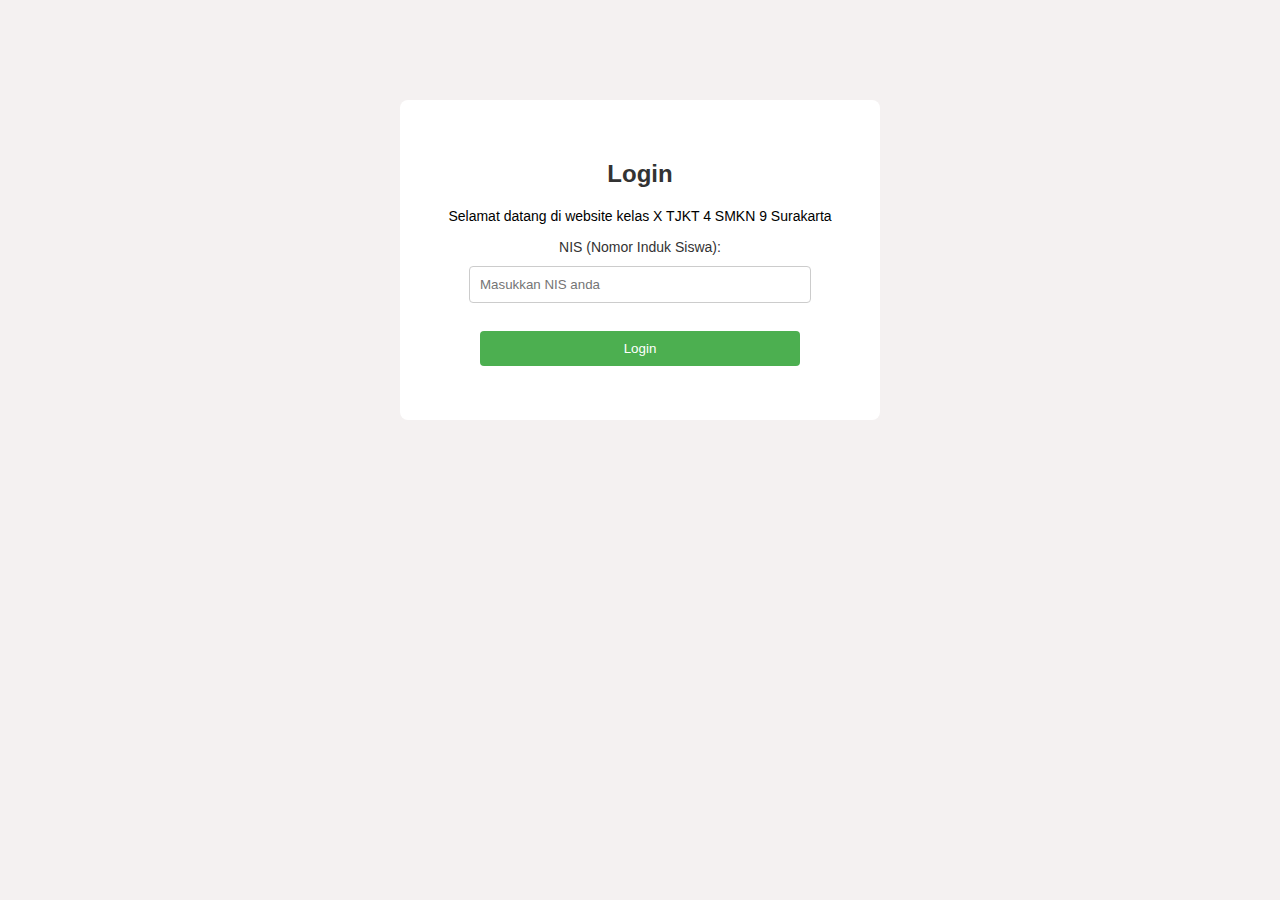
==== commit 45a6bf6e: "Update index.html (bug fixed)" ====
--- a/index.html
+++ b/index.html
@@ -1,203 +1,34 @@
 <!DOCTYPE html>
-<html lang="id">
+<html lang="en">
 <head>
     <meta charset="UTF-8">
     <meta name="viewport" content="width=device-width, initial-scale=1.0">
-    <title>CLASS X-TJKT-4</title>
-    <link rel="stylesheet" href="../css/home.css">
+    <title>LOGIN WEBSITE X TJKT 4</title>
+    <link rel="stylesheet" href="css/login.css">
 </head>
 <body>
+    
+    <div class="login-container">
+        <h2>Login</h2>
+        <p>Selamat datang di website kelas X TJKT 4 SMKN 9 Surakarta</p>
+        <form id="loginForm">
+            <label for="nis">NIS (Nomor Induk Siswa):</label>
+            <input type="text" id="nis" placeholder="Masukkan NIS anda" required><br><br>
 
+            <button type="submit">Login</button>
+        </form>
+        <p id="errorMessage" style="color:red";></p>
+    </div>
 
-    <header>
-        <div class="judul">
-        <h1>X-TJKT-4</h1>
-        <h4>Hallo Mahluk X-TJKT-4</h4>
-        <p>Selamat datang di website kelas 10 TJKT 4. Web ini berisi informasi tentang kelas, jadwal, foto kenangan, dan masih banyak lagi.</p>
+    <!-- modal loading -->
+    <div id="loadingModal" class="modal">
+        <div class="modal-content">
+            <p>Memuat...</p>
+            <div class="spinner"></div>
         </div>
-        <nav class="page">
-            <a href="#jadwal">Jadwal</a>
-            <a href="#Struktur">Struktur</a>
-            <a href="#Gallery">Gallery</a>
-            <a href="#media">Media</a>
-        </nav>
+    </div>
 
-            <!-- welcome  -->
-        <!-- Latar belakang popup -->
-        <div id="popupBackground">
-            <div id="popupBox">
-                <h1>Selamat datang di halaman utama!</h1>
-                <p>Anda berhasil login dengan NIS yang terdaftar.</p>
-                <div class="button-group">
-                    <!-- Tombol Lanjutkan -->
-                    <button onclick="continueToPage()">Lanjutkan</button>
-                    <!-- Tombol Logout -->
-                    <button onclick="logout()">Logout</button>
-                </div>
-            </div>
-
-
-    </header>
-
-    <main>
-
-        <section id="jadwal">
-
-            <h2>Jadwal X-TJKT-4</h2>
-
-            <div class="teori">
-                <h3>Jadwal Teori</h3>
-                <details class="jadwal" data-hari="1">
-                    <summary>Senin</summary>
-                        <p>SIN [Sejarah Indonesia]</p>
-                        <p>BIG [Bahasa Inggris]</p>
-                        <p>PAB [Pendidikan Agama]</p>
-                </details>
-                <details class="jadwal" data-hari="2">
-                    <summary>Selasa</summary>
-                        <p>MAT [Matematika]</p>
-                        <p>BJW [Bahasa Jawa]</p>
-                        <p>BIN [Bahasa Indonesia]</p>
-                </details>
-                <details class="jadwal" data-hari="3">
-                    <summary>Rabu</summary>
-                        <p>BIG [Bahasa Inggris]</p>
-                        <p>MAT [Matematika]</p>
-                        <p>SBU [Seni Budaya]</p>
-                </details>
-                <details class="jadwal" data-hari="4">
-                    <summary>Kamis</summary>
-                        <p>PJOK [Pendidikan Jasmani, Olahraga, dan Kesehatan]</p>
-                        <p>Jeda Kegiatan</p>
-                        <p>BIN [Bahasa Indonesia]</p>
-                        <p>PAB [Pendidikan Agama]</p>
-                </details>
-                <details class="jadwal" data-hari="5">
-                    <summary>Jum'at</summary>
-                        <p>Jum'at Karakter</p>
-                        <p>PJOK [Pendidikan Jasmani, Olahraga, dan Kesehatan]</p>
-                        <p>PKN [Pendidikan Kewarga Negaraan]</p>
-                </details>
-            </div>
-            <div class="praktek">
-                <h3>Jadwal Praktek</h3>
-                <details class="jadwal" data-hari="1">
-                    <summary>Senin</summary>
-                        <p>PKR [Penguatan Karakter][Upacara]</p>
-                        <p>DPK [Dasar Proggram Keahlian]</p>
-                        <p>BKS [Bimbinagan Konseling]</p>
-                        <p>DPK [Dasar Proggam Keahlian]</p>
-                </details>
-                <details class="jadwal" data-hari="2"> 
-                    <summary>Selasa</summary>
-                        <p>PAS [IPA IPS]</p>
-                        <p>P-5</p>
-                        <p>DPK [Dasar Proggam Keahlian]</p>
-                        <p>PAS [IPA IPS]</p>
-                </details>
-                <details class="jadwal" data-hari="3">
-                    <summary>Rabu</summary>
-                        <p>DPK [Dasar Proggam Keahlian]</p>
-                </details>
-                <details class="jadwal" data-hari="4">
-                    <summary>Kamis</summary>
-                        <p>DPK [Dasar Proggam Keahlian</p>
-                        <p>P-5</p>
-                        <p>INF [Informatika]]</p>
-                </details>
-                <details class="jadwal" data-hari="5">
-                    <summary>Jum'at</summary>
-                        <p>Jum'at Karakter</p>
-                        <p>INF [Informatika]</p>
-                        <p>PAS [IPA IPS]</p>
-                </details>
-            </div>
-            <div class="piket">
-                <h3>Jadwal Piket</h3>
-                <details class="jadwal" data-hari="1">
-                    <summary>Senin</summary>
-                        <p>Abyakta  |  Adhira  |  Ahmad  | Syahrul  | Raka  |  Taufiq  |  Albriano</p>
-                </details>
-                <details class="jadwal" data-hari="2">
-                    <summary>Selasa</summary>
-                        <p>Bintang | Aqila | Ardiansyah | Arifah | Septian | Sofyan | Syahid</p>
-                </details>
-                <details class="jadwal" data-hari="3">
-                    <summary>Rabu</summary>
-                        <p>Aulia Cintya | Aulia Rossi | Alvalen | Azizah | Revan | Ririn | Riska</p>
-                </details>
-                <details class="jadwal" data-hari="4">
-                    <summary>Kamis</summary>
-                        <p>Bidhary | Denia | Dwi Handika | Pratama | Hasya | Puan | Putri</p>
-                </details>
-                <details class="jadwal" data-hari="5">
-                    <summary>Jum'at</summary>
-                        <p>Herlambang | Ivo | Kelvin | Marvel | Fardan | Nova</p>
-                </details>
-            </div>
-        </section>
-
-        <br><br>
-
-        <!-- struktur -->
-        <section id="Struktur">
-            <div class="struktur">
-                <img src="../assets/images/webv1/struktur.png" alt="">
-            </div>
-            <div class="spacer"></div>
-        </section>
-
-        <br><br>
-
-        <section id="Gallery">
-            <div class="gallery">
-                <h3>Gallery Kelas</h3>
-                <div class="gallery-grid">
-                    <img src="../assets/images/webv1/foto1.jpg" alt="Gambar 1">
-                    <img src="../assets/images/webv1/foto2.jpg" alt="Gambar 2">
-                    <img src="../assets/images/webv1/foto3.jpg" alt="Gambar 3">
-                    <img src="../assets/images/webv1/foto4.jpg" alt="Gambar 4">
-                    <img src="../assets/images/webv1/foto5.jpg" alt="Gambar 5">
-                    <img src="../assets/images/webv1/foto6.jpg" alt="Gambar 6">
-                    <img src="../assets/images/webv1/foto7.jpg" alt="Gambar 7">
-                    <img src="../assets/images/webv1/foto8.jpg" alt="Gambar 8">
-                </div>
-            </div>
-        </section>
-        
-        <br><br>
-
-        <section id="media">
-            <section class="social-media-section">
-                <div class="container">
-                    <h3>Sosial Media X-TJKT-4</h3>
-                    <div class="social-media-icons">
-                        <a href="" target="_blank">
-                            <img src="../assets/images/webv1/tiktok.png"" alt="">
-                        </a>
-                        <a href="https://www.instagram.com/xtjkt4.lanska/?igsh=MW5pbXUyZzM1NDYyZw%3D%3D" target="_blank">
-                            <img src="../assets/images/webv1/ig.png" alt="Instagram">
-                        </a>
-                    </div>
-                </div>
-            </section>
-            
-        </section>
-
-    </main>
-    <br><br>
-
-    <footer class="footer">
-        <div class="footerconr">
-            <p>&copy;Class X-TJKT-4 2024.</p>
-        </div>
-    </footer>
-    
-    
-
-    <script src="../js/script.js"></script>
-
-
+    <script src="js/login.js"></script>
 
 </body>
 </html>
--- a/css/login.css
+++ b/css/login.css
@@ -0,0 +1,125 @@
+body {
+    font-family: Arial, sans-serif;
+    margin: 0;
+    padding: 0;
+    background-color: #f4f1f1;
+}
+
+h2 {
+    color: #333;
+    font-size: 24px;
+    margin-bottom: 20px;
+}
+
+.login-container {
+    width: 100%;
+    max-width: 400px;
+    margin: 0 auto;
+    padding: 40px;
+    background-color: #fff;
+    border-radius: 8px;
+    box-shadow: 0 2px 10px rgba(0, 0, 0, 0, 0.1);
+    text-align: center;
+    margin-top: 100px;
+}
+
+.login-container p {
+    font-size: 14px;
+}
+
+input {
+    padding: 10px;
+    margin: 10px 0;
+    width: 80%;
+    border: 1px solid #ccc;
+    border-radius: 4px;
+}
+
+button {
+    padding: 10px 20px;
+    width: 80%;
+    cursor: pointer;
+    background-color: #4CAF50;
+    color: white;
+    border: none;
+    border-radius: 4px;
+}
+
+button:hover {
+    background-color: #45a049;
+}
+
+label {
+    font-size: 14px;
+    color: #333;
+}
+
+#errorMessage {
+    font-size: 14px;
+    color: red;
+}
+
+/* loading */
+.modal {
+    display: none;
+    position: fixed;
+    z-index: 1;
+    left: 0;
+    top: 0;
+    width: 100%;
+    height: 100%;
+    background-color: rgba(0, 0, 0, 0, 0.5);
+    overflow: auto;
+    padding-top: 60px;
+    justify-content: center;
+    align-items: center;
+    animation: fadeIn 0.5s ease;
+}
+
+.modal-content {
+    background-color: #fff;
+    margin: 5% auto;
+    padding: 20px;
+    border: 1px solid #888;
+    width: 80%;
+    border-radius: 8px;
+    text-align: center;
+    animation: slideIn 0.5s ease;
+}
+
+/* spinner animasi loading */
+.spinner {
+    border: 8px solid #f3f3f3;
+    border-top: 8px solid #3498db;
+    border-radius: 50%;
+    width: 50px;
+    height: 50px;
+    margin: auto;
+    animation: spin 2s linear infinite;
+}
+
+/* keyframe animation */
+@keyframes spin {
+    0% {
+        transform: rotate(0deg);
+    }
+    100% {
+        transform: rotate(360deg);
+    }
+}
+
+@keyframes fadeIn {
+    from {
+        opacity: 0;
+    }
+    to {
+        opacity: 1;
+    }
+}
+
+@keyframes slideIn {
+    from {
+        from { transform: translateY(-50px); opacity: 0; }
+        to { transform: translateY(0); opacity: 1; }
+    }
+}